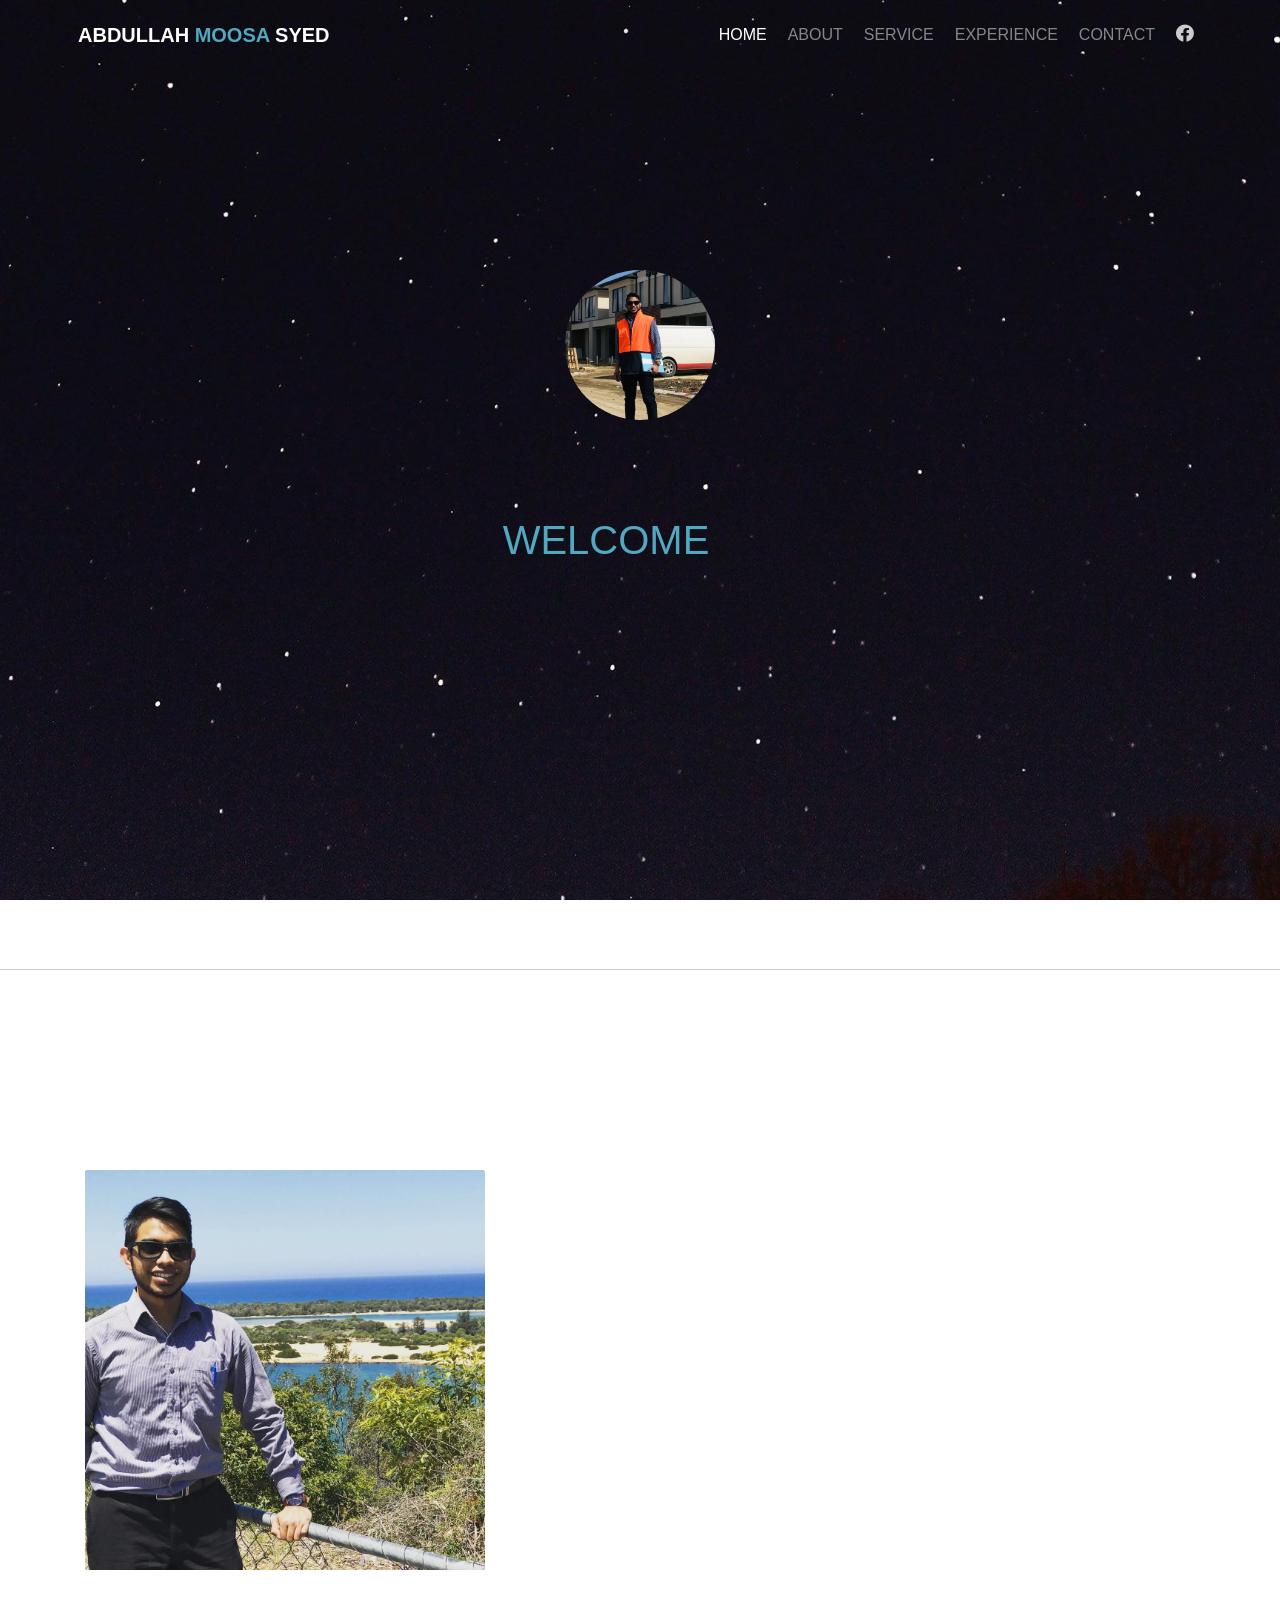
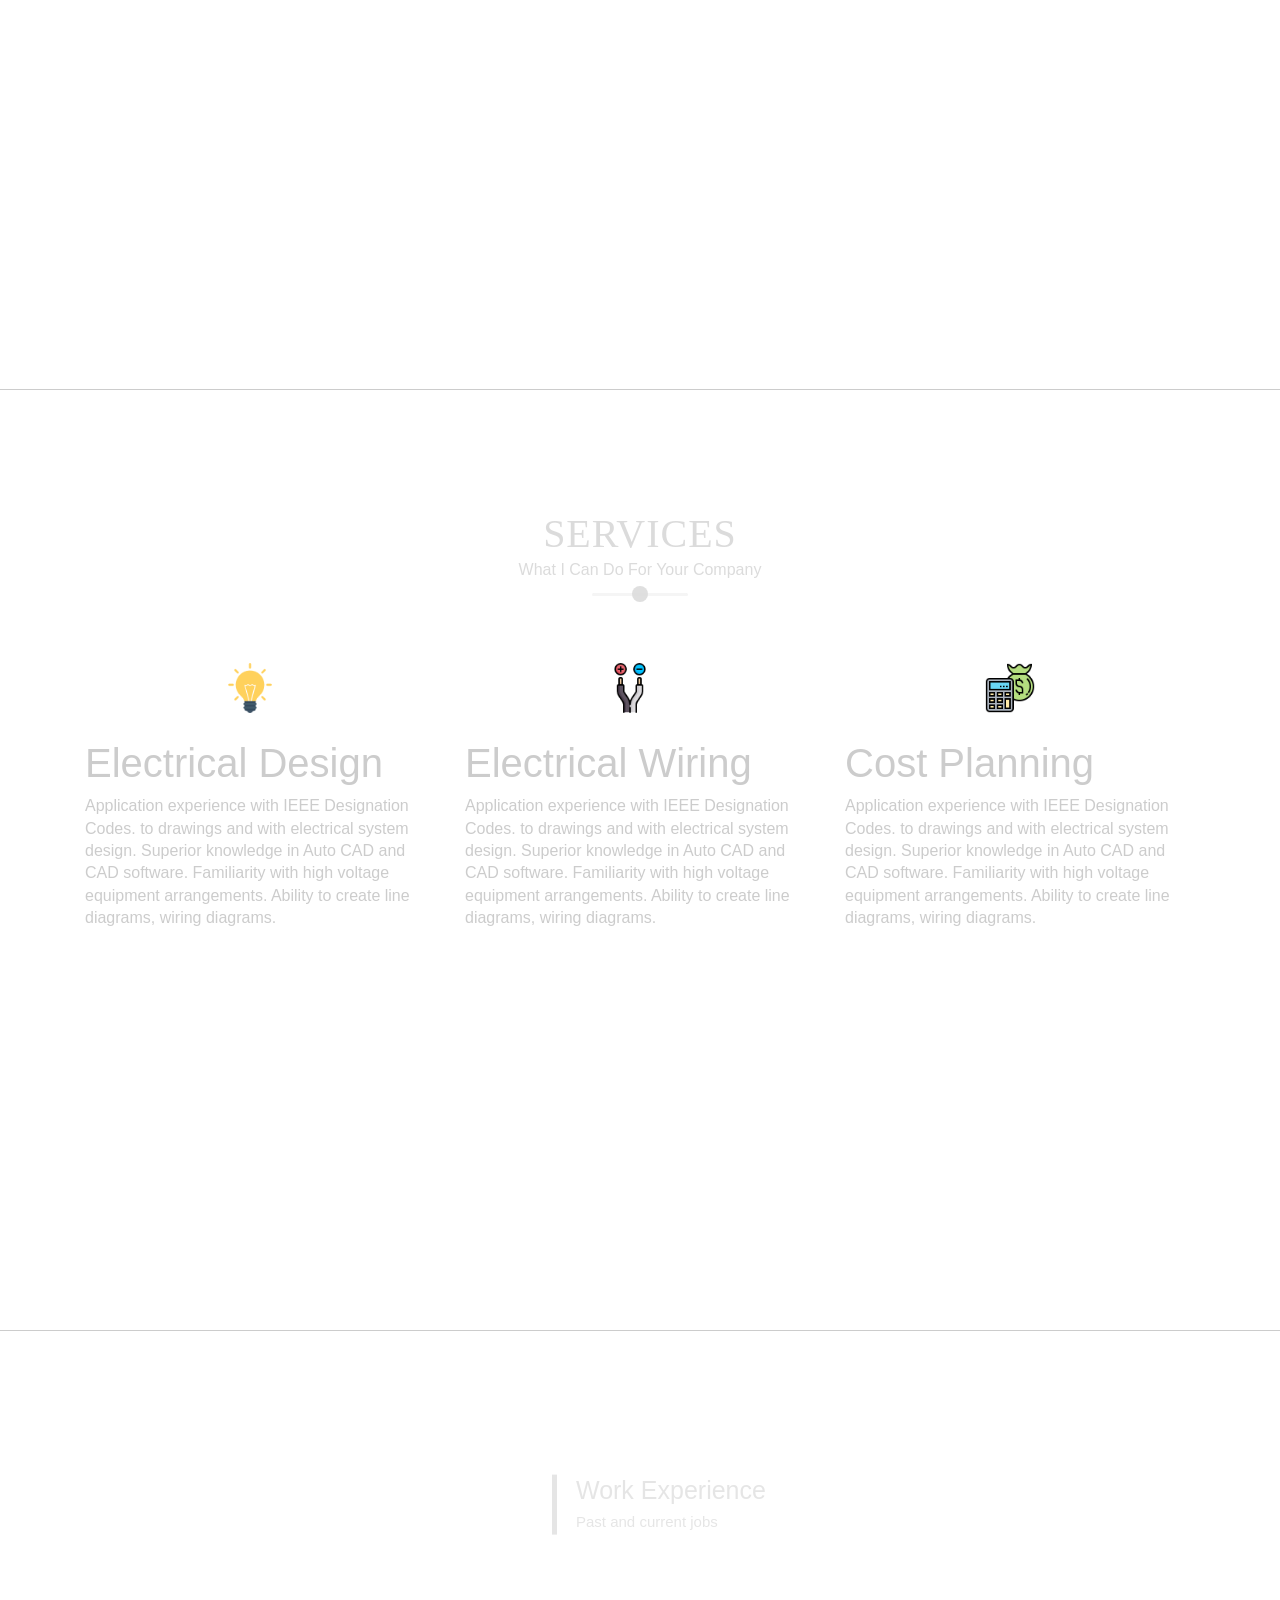
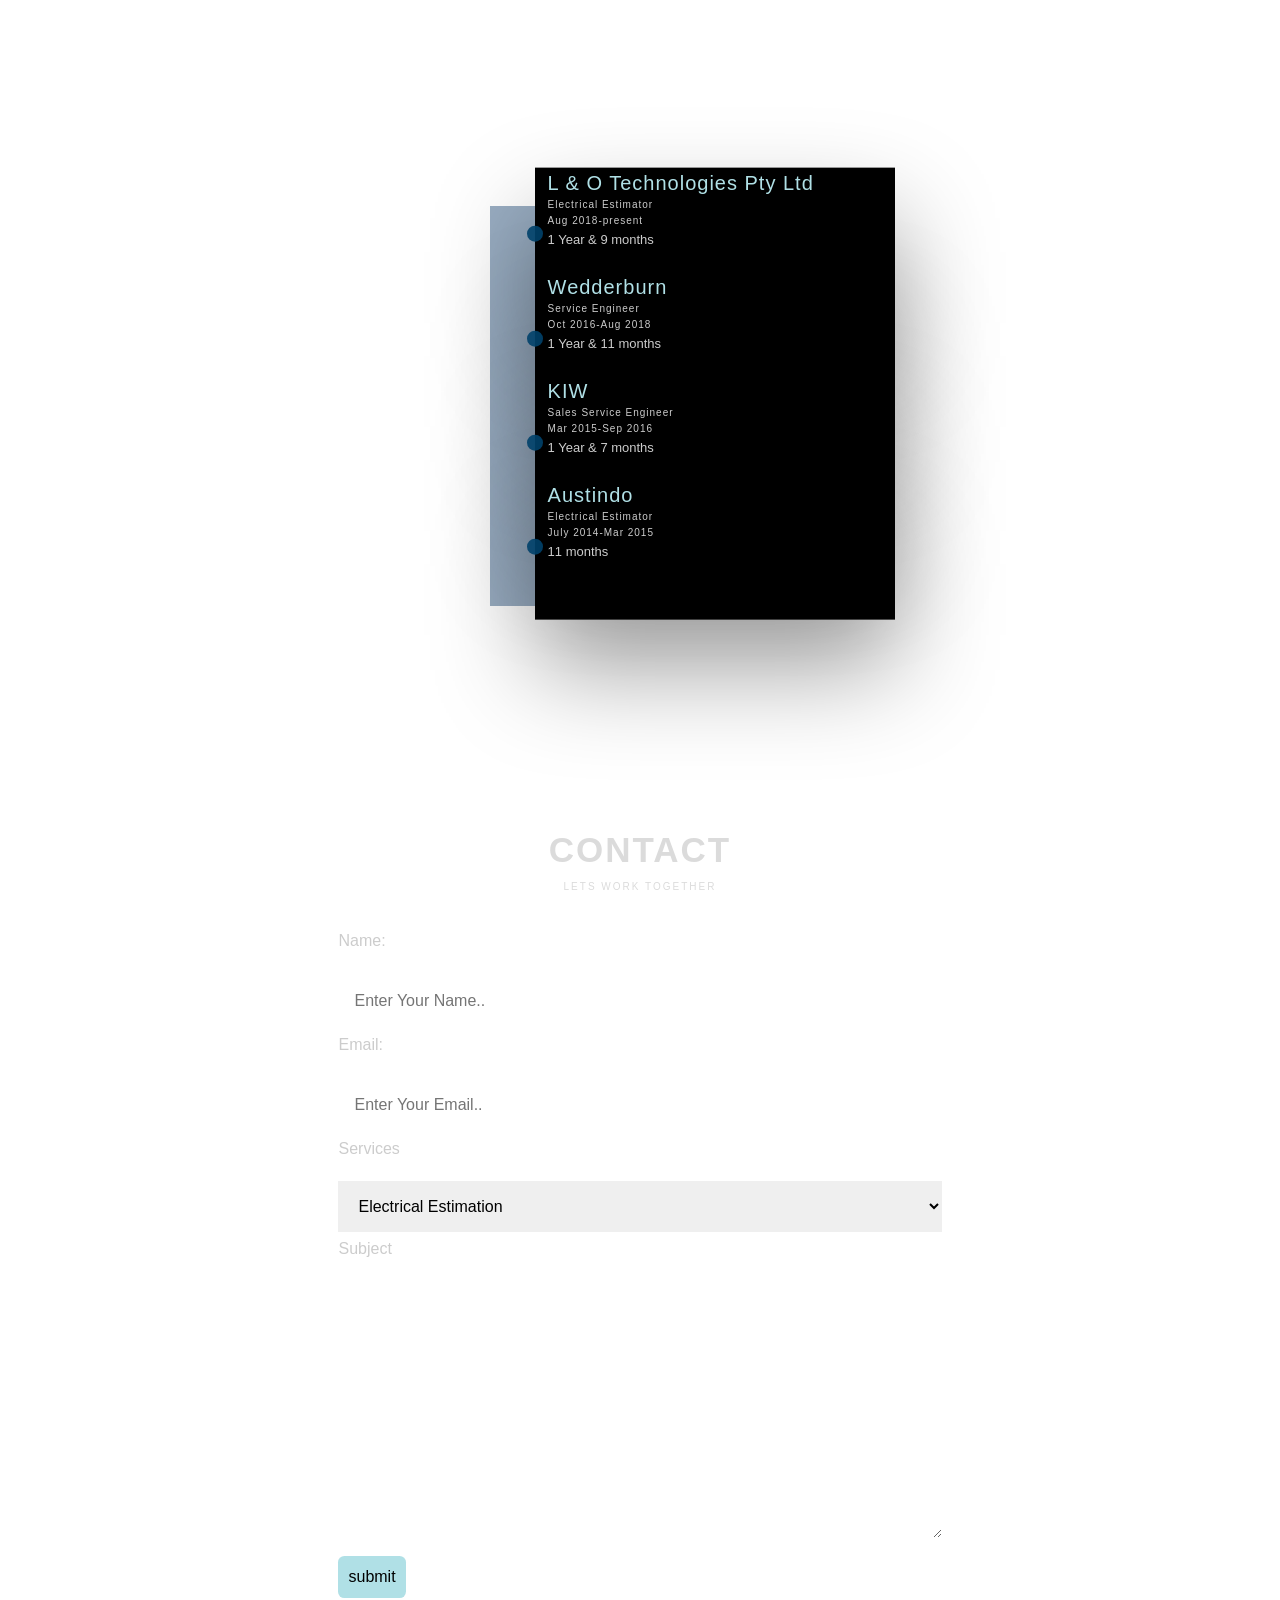
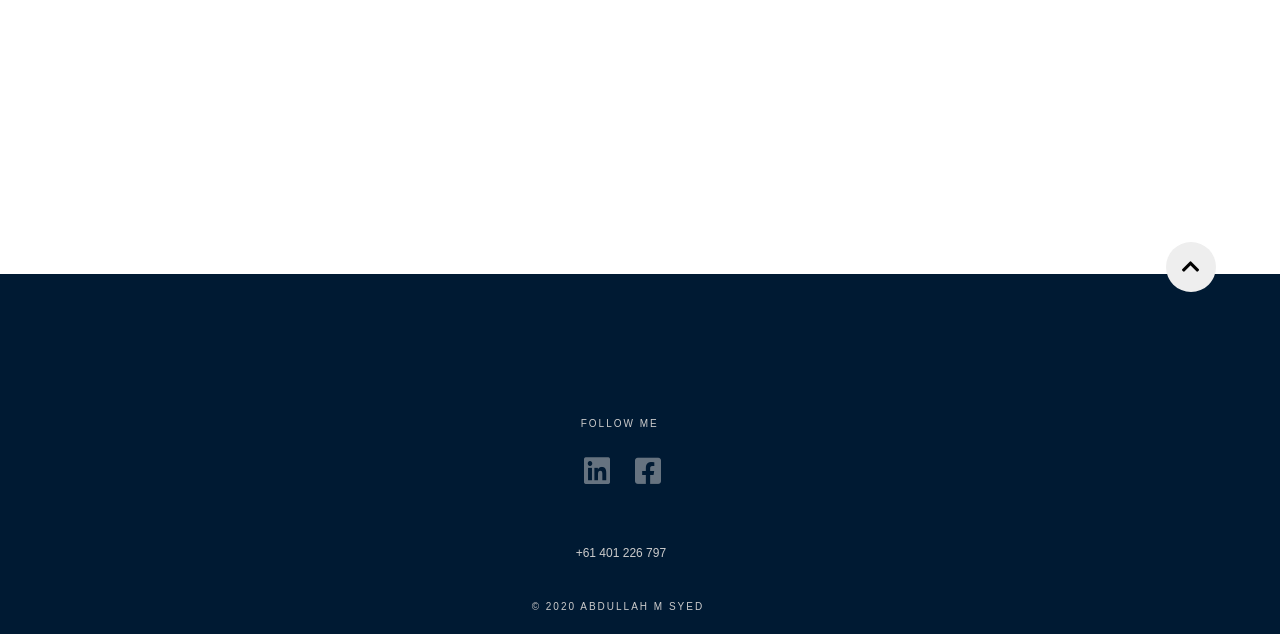
==== index.html @ f5c04878 "again" ====
<!DOCTYPE html>
<html lang="en">
<head>
    <meta charset="UTF-8">
    <meta name="viewport" content="width=device-width, initial-scale=1.0">
    <title>Abdullah</title>
    <link rel="stylesheet" href="https://unpkg.com/aos@next/dist/aos.css" />
    <link rel="stylesheet" href="https://use.fontawesome.com/releases/v5.11.2/css/all.css">
    
    <link rel="stylesheet" href="https://stackpath.bootstrapcdn.com/bootstrap/4.3.1/css/bootstrap.min.css" integrity="sha384-ggOyR0iXCbMQv3Xipma34MD+dH/1fQ784/j6cY/iJTQUOhcWr7x9JvoRxT2MZw1T" crossorigin="anonymous">
    <link rel="stylesheet" href="style.css">
    
</head>
<body>
    
        <nav class="navbar navbar-expand-lg navbar-dark">
          <div class="container text-uppercase p-2">
            <a class="navbar-brand font-weight-bold text-white " href="index.html">Abdullah <span class="text-primary"> Moosa</span> Syed</a>
            <button class="navbar-toggler" type="button" data-toggle="collapse" data-target="#navbarSupportedContent" aria-controls="navbarSupportedContent" aria-expanded="false" aria-label="Toggle navigation">
                <span class="navbar-toggler-icon"></span>
              </button>
    
            <div class="collapse navbar-collapse" id="navbarSupportedContent">
              <ul class="navbar-nav ml-auto">
                <li class="nav-item active">
                  <a class="nav-link" href="#extra">Home <span class="sr-only">(current)</span></a>
                </li>
                <li class="nav-item">
                  <a class="nav-link" href="#about">About</a>
                </li>
                
                <li class="nav-item">
                  <a class="nav-link" href="#services">Service</a>
                </li>
                <li class="nav-item">
                    <a class="nav-link" href="#experience">Experience</a>
                  </li> 
                <li class="nav-item">
                  <a class="nav-link" href="#contact">Contact</a>
                </li>  
                <li class="nav-item">
                    <a class="nav-link"href="https://www.google.com"><i class="fab fa-facebook"></i></a>
                  </li>  
                
                
              </ul>
              
            </div>
            </div>
          </nav>

        <section class="header">
                           <img src="abilo.jpg" class="image" alt="abilo">
                           <h1 class="text-middle"> 
                            <span class="txt-type"></span> <span class="cursor"> &nbsp; </span>
                           </h1>   
                        
                           
        </section>
  


        <section class="about-me" id="about">
            <div class="container">
                <div class="row">
                  <div class="col-lg-6 col-md-6 col-sm-12">
                    <div class="about-img" data-aos="fade-right" data-aos-delay="300">
                        <img src="abilo3.JPG" alt="abilo">
                    </div>
                  </div>
                  <div class="col-lg-6 col-md-6 col-sm-12">
                    <div class="content" data-aos="fade-left" data-aos-delay="700" >
                        <h1>About</h1>
          
                        <p>Greetings!! My name is Abdullah Moosa Syed and 
                         I'm currently working as an Electrical Estimator 
                         at L&O Technologies Pty Ltd. I have worked in 
                         Electrical Service Industry for last three years.
                         My Experiance has taught me that it's an interactive 
                         process requiring collaboration between multiple teams.
                        </p>

                        <div class="social-media">
                            <ul class="nav-list">
                                <li><a class="icon-link" href="https://www.linkedin.com/in/abdullah-m-syed-02b44915a/"><i class="fab fa-linkedin"></i></a></li>
                                <li><a class="icon-link" href="https://www.facebook.com/abdullah.m.syed?ref=br_rs"><i class="fab fa-facebook-square"></i></a></li>
                                
                            </ul>
                        </div>
                  </div>
                  
                </div>
              </div>
        </section>

        <section class="services" id="services">
            <div class="section-header">
                <h1>Services</h1>
                <h6>What I Can Do For Your Company</h6>
            </div>
            <br>
            <br>
            <br>
            <br>
            <div class="container">
                    <div class="row">
                      <div class="col-lg-4 col-md-4 col-sm-12">
                        
                           <div class="skill" data-aos="fade-right" data-aos-delay="900">
                               <div class="icon-container">
                                   <img src="idea.png" alt="">
                               </div>
                               <h1>Electrical Design</h1>
                               <p>Application experience with IEEE Designation Codes.
                                 to drawings  and with electrical system design.
                                Superior knowledge in Auto CAD and CAD software.
                                 Familiarity with high voltage equipment arrangements.
                                Ability to create line diagrams, wiring diagrams.
                            </p>
                           </div>
                      </div>
                      <div class="col-lg-4 col-md-4 col-sm-12">
                        <div class="skill"data-aos="fade-up" data-aos-delay="1100">
                            <div class="icon-container">
                             <img src="wire.png" alt="">
                            </div>
                         <h1>Electrical Wiring</h1>
                         <p>Application experience with IEEE Designation Codes.
                            to drawings  and with electrical system design.
                          Superior knowledge in Auto CAD and CAD software.
                          Familiarity with high voltage equipment arrangements.
                          Ability to create line diagrams, wiring diagrams.</p>
                        </div>
                      </div>
                      <div class="col-lg-4 col-md-4 col-sm-12">
                        <div class="skill" data-aos="fade-left" data-aos-delay="1500">
                            <div class="icon-container">
                               <img src="cost.png" alt="">
                             </div>
                        <h1>Cost Planning</h1>
                         <p>Application experience with IEEE Designation Codes.
                             to drawings  and with electrical system design.
                          Superior knowledge in Auto CAD and CAD software. 
                          Familiarity with high voltage equipment arrangements.
                          Ability to create line diagrams, wiring diagrams.</p>
                      </div>
                     </div>

                      </div>
                    </div>
                  </section>

  
   

  <section class="experience" id="experience">
           <div class="section-heading">
               <h1>Work Experience</h1>
               <h6>Past and current jobs</h6>
           </div>

           <div class="jobs">
            <ul>
                <li class="date">
                    <h1>L & O Technologies Pty Ltd</h1>
                     <h6>Electrical Estimator</h6>
                     <h6 class="data">Aug 2018-present</h6>
                     <p>1 Year & 9 months</p>
                </li>
                <li class="date">
                    <h1>Wedderburn</h1>
                    <h6>Service Engineer</h6>
                    <h6 class="data">Oct 2016-Aug 2018</h6>
                    <p>1 Year & 11 months</p>
               </li>
               <li class="date">
                   <h1>KIW</h1>
                    <h6>Sales Service Engineer</h6>
                    <h6 class="data">Mar 2015-Sep 2016</h6>
                    <p>1 Year & 7 months</p>
               </li>
                   <li class="date">
                   <h1>Austindo</h1>
                    <h6>Electrical Estimator</h6>
                    <h6 class="data">July 2014-Mar 2015</h6>
                    <p>11 months</p>
                   </li>
            </ul>

        </div>
  </section>



  <section class="contact" id="contact">
    <div class="contact-heading">
        <h1>Contact</h1>
        <h6>Lets Work Together</h6>
    </div>
    <div class="main-contact">
        <form action="">
           
            <label for="name">Name:</label>
                <input type="text" id="name" name="name" placeholder="Enter Your Name.." required>
            <label for="email">Email:</label>
                <input type="email" id="email" name="email" placeholder="Enter Your Email.." required>
            <label for="Services">Services</label>      
            <select name="services" id="services">
                <option value="">Electrical Estimation</option>
                <option value="">Electrical design</option>
                <option value="">Cost Planning</option>
            </select>  
            <label for="subject">Subject</label>
            <textarea name="subject" id="subject cols="10" rows="10"></textarea>
            <input type="submit" value="submit">
        </form>
    </div>
</section>

<footer class="copyright">
    <div class="up" id="up" onclick="topFunction()">
        <i class="fas fa-chevron-up"></i>
        </div>
        <div class="social-media">
          <h6>FOLLOW ME</h6>
          <ul class="nav-list">
              <li><a class="icon-link" href="https://www.linkedin.com/in/abdullah-m-syed-02b44915a/"><i class="fab fa-linkedin"></i></a></li>
              <li><a class="icon-link" href="https://www.facebook.com/abdullah.m.syed?ref=br_rs"><i class="fab fa-facebook-square"></i></a></li>
              
          </ul>
      </div>
      <h5 class="number">+61 401 226 797</h5>
    <p>&copy; 2020 ABDULLAH M SYED</p>
    
</footer>














          
    <script src="https://code.jquery.com/jquery-3.3.1.slim.min.js" integrity="sha384-q8i/X+965DzO0rT7abK41JStQIAqVgRVzpbzo5smXKp4YfRvH+8abtTE1Pi6jizo" crossorigin="anonymous"></script>
    <script src="https://cdnjs.cloudflare.com/ajax/libs/popper.js/1.14.7/umd/popper.min.js" integrity="sha384-UO2eT0CpHqdSJQ6hJty5KVphtPhzWj9WO1clHTMGa3JDZwrnQq4sF86dIHNDz0W1" crossorigin="anonymous"></script>
    <script src="https://stackpath.bootstrapcdn.com/bootstrap/4.3.1/js/bootstrap.min.js" integrity="sha384-JjSmVgyd0p3pXB1rRibZUAYoIIy6OrQ6VrjIEaFf/nJGzIxFDsf4x0xIM+B07jRM" crossorigin="anonymous"></script>
    <script src="https://unpkg.com/aos@2.3.1/dist/aos.js"></script>
    <script src="script.js"></script>
</body>
</html>
---- style.css ----
@import url('https://fonts.googleapis.com/css2?family=Lato&family=Railway:wght@400;500&display=swap');
@import url('https://fonts.googleapis.com/css2?family=Tenali+Ramakrishna&display=swap');

html{
    scroll-behavior: smooth;
}
*{
    margin: 0;
    padding: 0;
    box-sizing: border-box;
}

body{
    font-family: 'Raleway', sans-serif;
    line-height: 1.4;
    color: #ccc;
    background: url(bg.jpg) no-repeat center;
    background-size: cover;
    height: 100vh;
    overflow-x: hidden;
    width: 100%;
    background-attachment: fixed;
}
                                             /* nav */




.nav-link{
    text-align: center;
    margin-left: 5px;
}
.fab{
    color: #ccc;
    font-size: large;
    
}
.navbar-nav li a:hover{
    border-bottom:2px solid #52a7c1;
    color: #fff;
    
}

                                       /* header strat */







   .txt-type{
    font-weight: normal;
    color:   #52a7c1;
    width: 100%;
}
.text-primary{
    color:#52a7c1 !important ;
}
.header{
    width: 100%;
    display: flex;
	min-height: 100vh;
	justify-content: center;
    align-items: center;
    border-bottom: 1px solid #ccc;
}

.text-middle{
position: absolute;
top: 60%;
left: 50%;
transform: translate(-60%,-50%);
}

.image{
    position: absolute;
    top: 30%;
    margin-bottom: auto;
    border-radius: 100%;

    height: 150px;
}



                                      /* About page strat */





.about-me{
    height: 100vh;
    width: 100%;
    border-bottom: 1px solid #ccc;
    margin-top: 120px;
   
}
.about-img img{
    height: 400px;
    border-radius: 2px;
    
    top: -20%;
    transform: translateY(20%);
}

.content{
    right: 20%;
    position: absolute;
    top: 30%;
}

.content p{
    text-align: center;
    line-height: auto;
    font-family: 'Raleway';
    color: #ccc;
    overflow: hidden;
  }
  .content h1{
    text-align: center;
    text-transform: uppercase;
    color: #ccc;
    opacity:0.4 ;
    font-size: 4em;
    margin-bottom: 10px;
    overflow: hidden;
    margin: 0 auto;
  }


  .social-media{
    position: absolute;
    top: 100%;
    right: 40%;
    

}
.nav-list{
    list-style: none;
    overflow: hidden;
    display: flex;
    align-items: center;
    justify-content: center;
 }

 .icon-link{
    margin:30px 5px 5px 20px;
    font-size: 40px;
    color: #8a8a8a;
    opacity: 0.5;
    transition: 0.5s ease;
}
.fa-facebook-square:hover,
.fa-linkedin:hover
.fa-instagram-square:hover{
    color: #3b5998;
    opacity: 1;
    transform: translateY(-5px);
}

.fa-facebook-square,
.fa-linkedin,
.fa-instagram-square
{
    font-size: 30px;
    padding-top: 8px;
    transition: all .4s;
}


                            /* Services part start */






.services{
    margin-top: 120px;
    height: 80vh;
    margin-bottom: 50px;
    
}


.section-header{
    align-items: center;
    justify-content: center;
    text-align: center;
    margin-top: 50px;
    margin-bottom: 70px;
    color: #ccc;
    opacity: 0.7;
  }
  .section-header h1{
    font-size: 40px;
    margin-bottom: 2px;
    font-family: 'Raleway','sans sarif';
    letter-spacing: 1px;
    position: relative;
    text-transform: uppercase;
  }
  .section-header h6{
    position: relative;
    margin-bottom: 60px;
  }
  .section-header h6::after{
    content: '';
    height: 3px;
    width: 6rem;
    background-color: #ccc;
    border-radius: .8rem;
    bottom: -1rem;
    left: 50%;
    transform: translateX(-50%);
    position: absolute;
    opacity: 0.3;
    
  }
 
  .section-header h6::before{
    content: '';
    height: 1rem;
    width: 1rem;
    background-color: #ccc;
    border-radius: .8rem;
    bottom: -1.4rem;
    left: 50%;
    transform: translateX(-50%);
    position: absolute;
    opacity: 0.9;
    
  }


  .icon-container img{
      align-items: center;
      height: 50px;
      position: absolute;
      left: 40%;
      top:-40%;
      margin-bottom: 20px;
  }

                                 /* Experience part start */









.experience{
    margin-top: 100px;
    border-top: 1px solid #ccc;
    height: 100vh;
    width: 100%;
    position: relative;
}
.section-heading{
    position: relative;
    top: 20%;
    left: 65%;
    transform: translate(-20%,-65%);
}

.section-heading h1{
    color: #ccc;
    opacity: 0.5;
    font-size: 25px;
}

.section-heading h6{
    font-size: 15px;
    opacity: .5;
}

.section-heading::after{
    content: "";
    position: absolute;
    top: 0;
    left: -1.5rem;
    height: 60px;
    width: 5px;
    background-color: #ccc;
    opacity: .5;
    z-index: 10000;
}

.jobs{
    
    height: 100vh;
    width:50%;
    position:absolute;
    top: 80%;
    left: 50%;
    transform: translate(-50%,-50%);
   
}


  .jobs::before{
    content: '';
    position: absolute;
    left: 50%;
    top: 45%;
    transform: translate(-50%,-50%);
    height: 400px;
    width: 300px;
    background-color: #003366;
    z-index: -1;
    opacity: 0.4;
    
  }
  .jobs ul{
    position: relative;
    list-style: none;
    top: 42%;
    display: flex;
    flex-direction: column;
    left: 85%;
    transform: translate(-50%,-50%);
    
    
  }
  .jobs li::after{
    content: '';
    position: absolute;
    left: -2%;
    top: -3%;
    height: 140px;
    width: 360px;
    background-color: black;
    z-index:-1;
    opacity: 1;
    filter: drop-shadow(0px 50px 50px rgba(0, 0, 0, 0.363));
  }

  .jobs li::before{
    content: '';
    height: 1rem;
    width: 1rem;
    background-color:#00416a;
    border-radius: .8rem;
    bottom: 1.4rem;
    left: -2%;
    transform: translateX(-50%);
    position: absolute;
    opacity: 0.9;
    
  }
  .jobs .date{
    margin-left: 10px;
    margin-bottom: 10px;
    position: relative;
    left:-1%;
    top: -3%;
  }

  .jobs .date h1{
    font-size: 20px;
    margin-bottom: 4px;
    letter-spacing: 1px;
    color: #b0e0e6;
  }
  .jobs ul .date h6{
    font-size: 10px;
    margin-bottom: 4px;
    letter-spacing: 1px;
  }
 .date p{
   font-size: 13px;
 }


                               /*Contact starts here  */
 .contact{
     width: 100%;
     display: flex;
     min-height: 500px;
     align-items: center;
     justify-content: center;
     position: relative;
     margin-top: 300px;
 }
 .contact-heading{
    text-align: center;
    margin-top: 70px;
    color: #ccc;
    opacity: 0.7;
    margin-bottom: 70px;
    position: absolute;
    top:-20%;
    left: 50%;
    transform: translate(-50%,-50%);
   }
   .contact-heading h1{
    text-transform: uppercase;
    letter-spacing: 2px;
    font-size: 35px;
    margin-bottom: 10px;
    font-weight:600;
  }
  .contact-heading h6{
    text-transform: uppercase;
    letter-spacing: 2px;
    font-size: 10px;
    margin-bottom: 10px;
    font-weight:lighter;
  }
  form{
    width: 50%;
    margin: 0 auto;
  
  }
  form label{
    font-size: 16px;
    margin-bottom: 15px;
  }
  input,
  select,
  textarea{
    width: 100%;
    padding: 1rem;
    margin-bottom:6px;
    border: none;
    margin-top: 6px;
  }
  input[type="submit"]{
    width: initial;
    background-color:  #b0e0e6;
    color:black;
    padding: 10px 10px;
    border-radius: .4rem;
    font-size: 1rem;
    transition: background-color 0.6s;
    cursor: pointer;
  }
  input[type="submit"]:hover{
    background-color: black;
    color:#25a0b1 ;
    
  }
  
  .copyright{
    width: 100%;
    height: 40%;
    background-color:#001a33;
    text-align: center;
    padding: 2px 2px;
    top: 30%;
    position: relative;
    margin: 0 auto;
    
  }

  .social-media h6 {
    text-transform: uppercase;
    letter-spacing: 2px;
    font-size: 10px;
    margin-bottom: 10px;
    font-weight: lighter;
    right: -5%;
    position: relative;
}
  .copyright p{
    text-align: center;
    padding: 2px 2px;
    letter-spacing: 2px;
    margin: 0 auto;
    position: absolute;
    top: 90%;
    left: 48%;
    transform: translateX(-48%);
    font-size: 10px;
  }
 .copyright .social-media{
    position: absolute;
    top: 40%;
    right: 48%;
    

}
.copyright .nav-list{
    list-style: none;
    overflow: hidden;
    display: flex;
    align-items: center;
    justify-content: center;
 }
 .fa-instagram-square{
  margin:30px 5px 5px 20px;
  font-size: 40px;
  background-color: #8a8a8a;
  opacity: 0.5;
  transition: 0.5s ease;
  z-index: 1000;
 }
  .up{
    position: absolute;
    height: 50px;
    width: 50px;
    background-color: #eee;
    top: -2rem;
    right: 4rem;
    border-radius: 60%;
    display: flex;
    animation: pulse 2s infinite;
    cursor: pointer;
  }
  .up i{
    font-size: 20px;
    color: black;
    margin: auto;
  }
  
  @keyframes pulse{
    0%{
      box-shadow: 0 0 0 0 rgba(52, 73, 94, 0.99);
    }
    70%{
      box-shadow: 0 0 0 2rem rgb(53, 82, 112, 1);
    }
    100%{
      box-shadow: 0 0 0 0 rgba(52, 73, 94, 0.99);
    }
  }

.number{
  position: relative;
  top: 70%;
  font-size: 12px;
  margin-top: 10px;
  padding: 10px;
  right: 1.5%;
}







                                 /* Media queries */


@media only screen and (max-width: 768px){
    body{
    font-family: 'Raleway', sans-serif;
    line-height: 1.4;
    color: #ccc;
    background: url(bg.jpg) no-repeat center;
    background-size: cover;
    height: 100vh;
    overflow-x: hidden;
    width: 100%;
    background-attachment: fixed;
}
    .image{
        position: absolute;
        top: 50%;
        margin-bottom: auto;
        border-radius: 100%;
    
        height: 100px;
    }
    .text-middle{
        position: absolute;
        top: 80%;
        left: 60%;
        transform: translate(-80%,-60%);
        
        }
        .text-middle{
            font-size: 15px;
        }
        .text-type{
          width: 100%;
        }
        .navbar-brand{
            font-size: 14px;
        }
        
        .about-img img{
            height: 200px;
            border-radius: 2px;
            margin-bottom: 50px;
            position: relative;
            left: 20%;
            top: 22%;
        }
        .content{
            
            position: absolute;
            top: 40%;
        }
        .content h1{
          margin:20px auto;
        
        }
        .content p{
            position: absolute;
            left: 5%;
        }
        .social-media{
            position: absolute;
            top: 300%;
            right: 30%;
            
        
        }

        .icon-container img {
            align-items: center;
            height: 50px;
            position: absolute;
            left: 40%;
            top: -40%;
            margin-bottom: 70px;

            
}


.services{
    margin-top: 120px;
    height: 100vh;
   
}

.skill h1{
    font-size: 20px;
    position: absolute;
    left: 30%;
    top: -15%;
}

.skill p{
    font-size: 15px;
    margin-top: 0;
    margin-bottom: 100px;
}

.section-heading{
    position: relative;
    top: 20%;
    left: 55%;
    transform: translate(-20%,-55%);
}

.section-heading h1{
    color: #ccc;
    opacity: 0.5;
    font-size: 20px;
}

.section-heading h6{
    font-size: 10px;
    opacity: .5;
}

.section-heading::after{
    content: "";
    position: absolute;
    top: 0;
    left: -1rem;
    height: 55px;
    width: 3px;
    background-color: #ccc;
    opacity: .5;
    z-index: 10000;
}
.experience{
  margin-top: 200px;
}
.jobs::before{
   display: none;
}
.jobs li::after {
    content: '';
    position: absolute;
    right: 10%;
    top: -20%;
    height: 180px;
    width: 320px;
    background-color: black;
    z-index: -1;
    opacity: 1;
    filter: drop-shadow(0px 50px 50px rgba(0, 0, 0, 0.363));
}

.jobs ul {
    position: relative;
    list-style: none;
    top: 50%;
    display: flex;
    flex-direction: column;
    left: 10%;
    right: 10%;
    transform: translate(-50%,-50%);
}

.jobs li::before {
    content: '';
    height: 1rem;
    width: 1rem;
    background-color: #00416a;
    border-radius: .8rem;
    bottom: 1.4rem;
    left: -5%;
    transform: translateX(-50%);
    position: absolute;
    opacity: 0.9;
}

.contact-heading{
    position: absolute;
    top: -20%;
}

.copyright .social-media {
  position: absolute;
  top: 40%;
  right: 38%;
}
.social-media h6 {
  text-transform: uppercase;
  letter-spacing: 2px;
  font-size: 10px;
  margin-bottom: 10px;
  font-weight: lighter;
  right: -5%;
  position: relative;
}
.number {
  position: relative;
  top: 70%;
  font-size: 15px;
  
  padding: 10px;
  right: 1%;
}
}
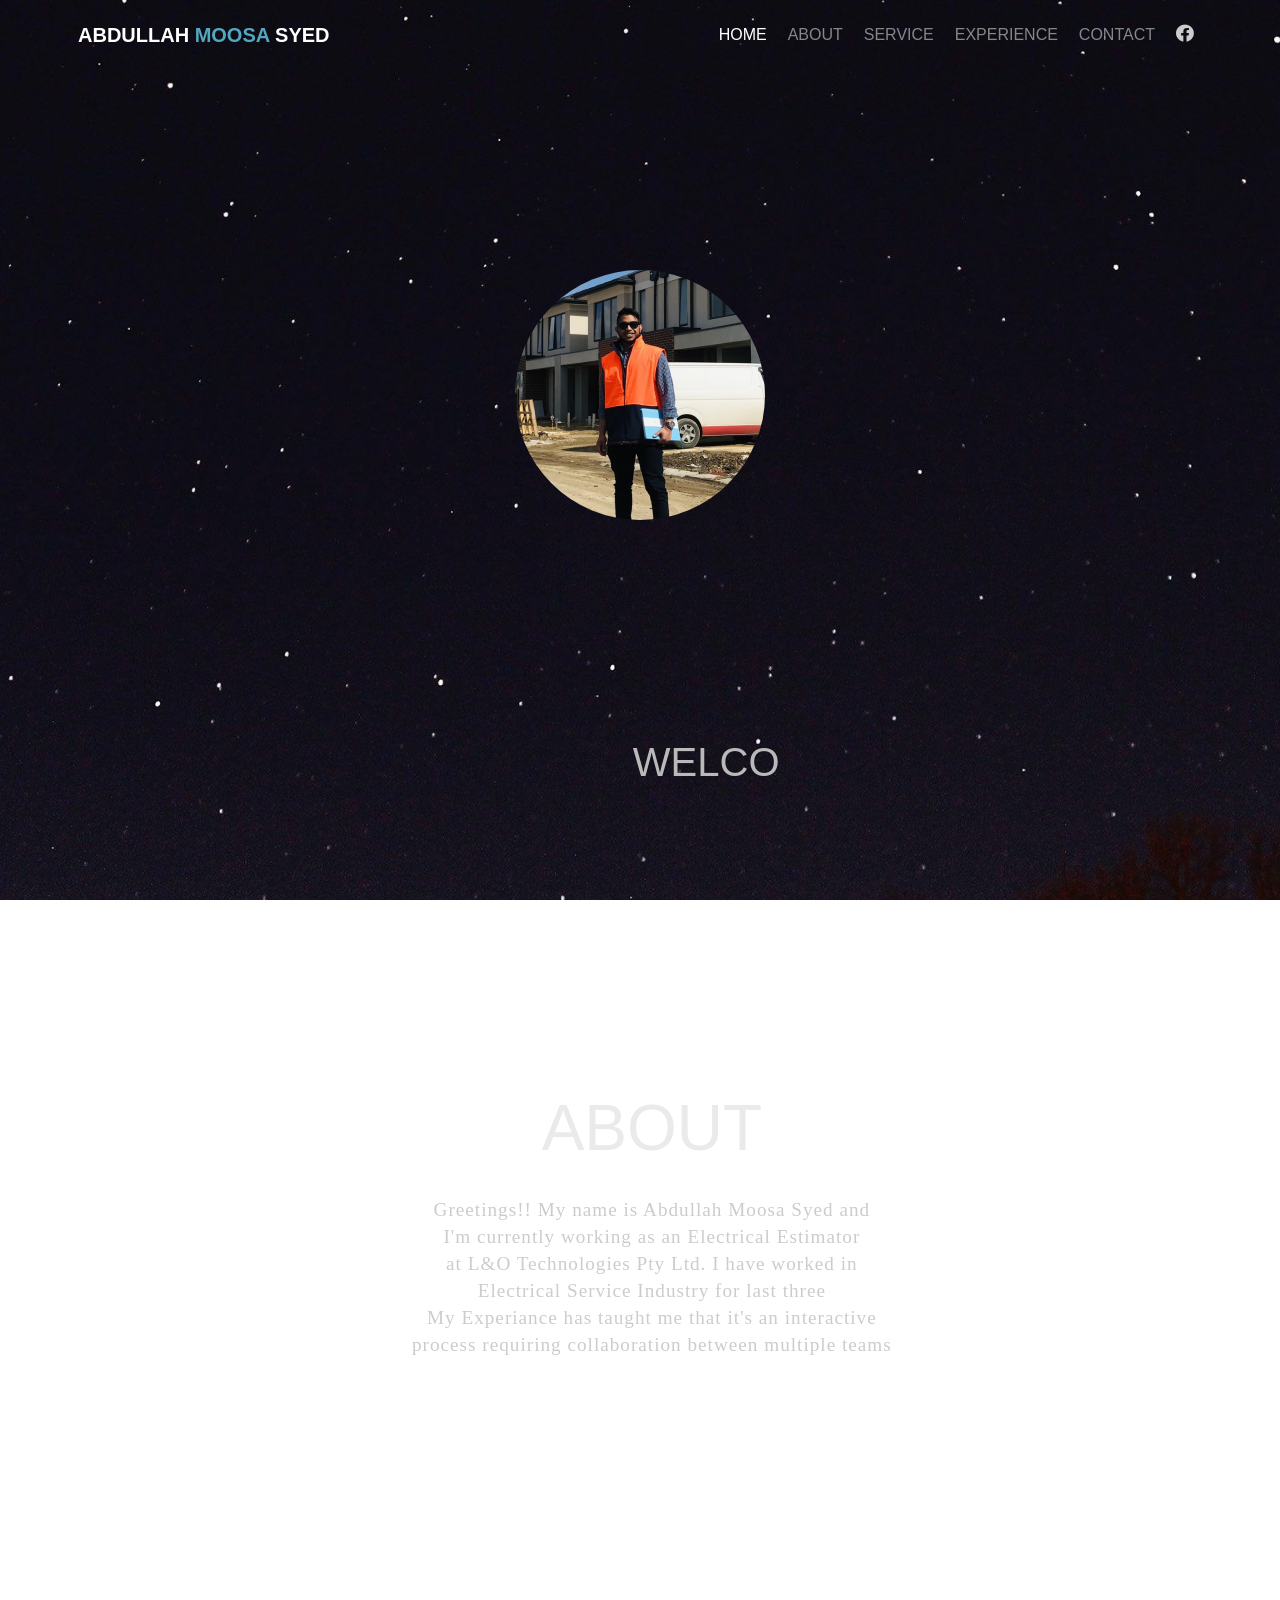
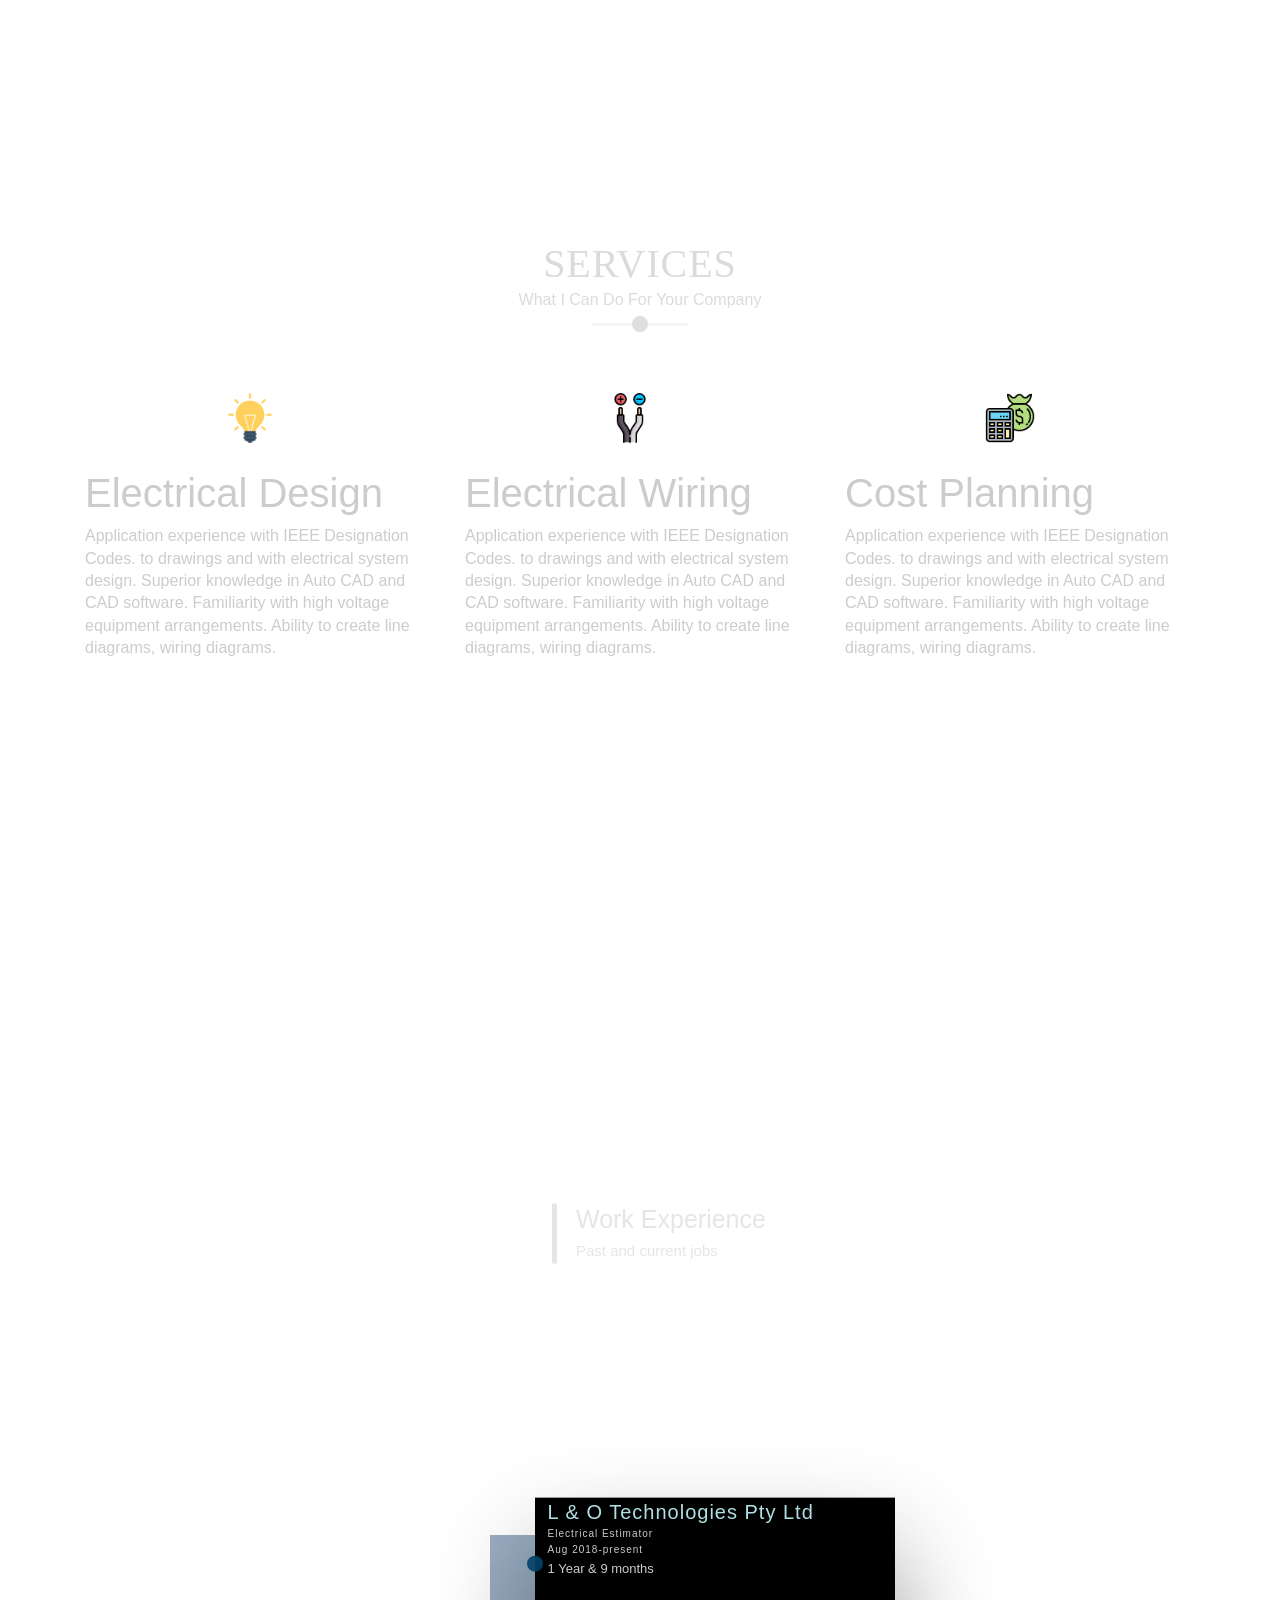
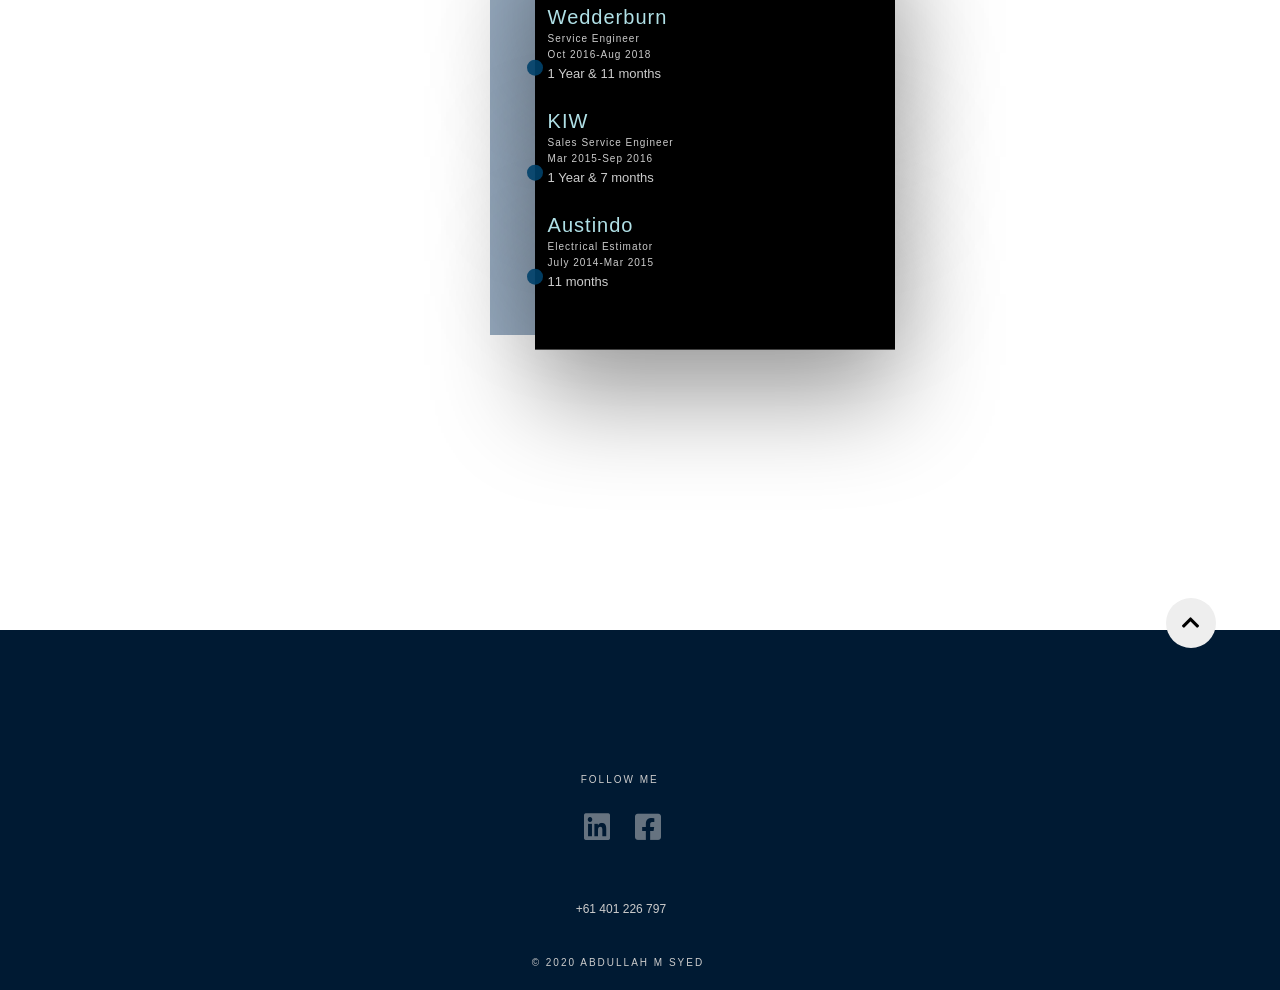
==== commit 6bbfa705: "changed" ====
--- a/index.html
+++ b/index.html
@@ -60,27 +60,22 @@
   
 
 
-        <section class="about-me" id="about">
+         <section class="about-me" id="about">
             <div class="container">
                 <div class="row">
-                  <div class="col-lg-6 col-md-6 col-sm-12">
-                    <div class="about-img" data-aos="fade-right" data-aos-delay="300">
-                        <img src="abilo3.JPG" alt="abilo">
-                    </div>
-                  </div>
-                  <div class="col-lg-6 col-md-6 col-sm-12">
-                    <div class="content" data-aos="fade-left" data-aos-delay="700" >
+                  <div class="col-lg-12 col-md-12 col-sm-12">
+                    <div class="content">
                         <h1>About</h1>
           
-                        <p>Greetings!! My name is Abdullah Moosa Syed and 
-                         I'm currently working as an Electrical Estimator 
-                         at L&O Technologies Pty Ltd. I have worked in 
-                         Electrical Service Industry for last three years.
-                         My Experiance has taught me that it's an interactive 
-                         process requiring collaboration between multiple teams.
+                        <p data-aos="fade-up" data-aos-delay="500">Greetings!! My name is Abdullah Moosa Syed and <br>
+                         I'm currently working as an Electrical Estimator <br>
+                         at L&O Technologies Pty Ltd. I have worked in <br>
+                         Electrical Service Industry for last three <br>
+                         My Experiance has taught me that it's an interactive <br>
+                         process requiring collaboration between multiple teams <br>
                         </p>
 
-                        <div class="social-media">
+                        <div class="social-media" data-aos="fade-up" data-aos-delay="400">
                             <ul class="nav-list">
                                 <li><a class="icon-link" href="https://www.linkedin.com/in/abdullah-m-syed-02b44915a/"><i class="fab fa-linkedin"></i></a></li>
                                 <li><a class="icon-link" href="https://www.facebook.com/abdullah.m.syed?ref=br_rs"><i class="fab fa-facebook-square"></i></a></li>
@@ -192,7 +187,8 @@
 
 
 
-  <section class="contact" id="contact">
+  
+  <!-- <section class="contact" id="contact">
     <div class="contact-heading">
         <h1>Contact</h1>
         <h6>Lets Work Together</h6>
@@ -215,8 +211,7 @@
             <input type="submit" value="submit">
         </form>
     </div>
-</section>
-
+</section> -->
 <footer class="copyright">
     <div class="up" id="up" onclick="topFunction()">
         <i class="fas fa-chevron-up"></i>
--- a/style.css
+++ b/style.css
@@ -51,8 +51,9 @@
 
    .txt-type{
     font-weight: normal;
-    color:   #52a7c1;
-    width: 100%;
+    color:   #ccc;
+    width: 100%;
+opacity : 0.9;
 }
 .text-primary{
     color:#52a7c1 !important ;
@@ -63,14 +64,14 @@
 	min-height: 100vh;
 	justify-content: center;
     align-items: center;
-    border-bottom: 1px solid #ccc;
+    
 }
 
 .text-middle{
 position: absolute;
-top: 60%;
-left: 50%;
-transform: translate(-60%,-50%);
+top: 85%;
+left: 60%;
+transform: translate(-80%,-56%);
 }
 
 .image{
@@ -79,7 +80,7 @@
     margin-bottom: auto;
     border-radius: 100%;
 
-    height: 150px;
+    height: 250px;
 }
 
 
@@ -90,12 +91,14 @@
 
 
 
+
+
 .about-me{
-    height: 100vh;
-    width: 100%;
-    border-bottom: 1px solid #ccc;
+    height: 70vh;
+    width: 100%;
+    
     margin-top: 120px;
-   
+   position: relative;
 }
 .about-img img{
     height: 400px;
@@ -106,9 +109,12 @@
 }
 
 .content{
-    right: 20%;
-    position: absolute;
-    top: 30%;
+      left: 30%; 
+     position: absolute;
+    top: -150%; 
+    /* transform: translate(-50%,-50%);  */
+    margin: 0 auto;
+
 }
 
 .content p{
@@ -117,6 +123,8 @@
     font-family: 'Raleway';
     color: #ccc;
     overflow: hidden;
+    font-size: larger;
+    letter-spacing: 1px;
   }
   .content h1{
     text-align: center;
@@ -124,9 +132,10 @@
     color: #ccc;
     opacity:0.4 ;
     font-size: 4em;
-    margin-bottom: 10px;
+    margin-bottom: 30px;
     overflow: hidden;
     margin: 0 auto;
+    padding-bottom: 30px;
   }
 
 
@@ -256,7 +265,7 @@
 
 .experience{
     margin-top: 100px;
-    border-top: 1px solid #ccc;
+
     height: 100vh;
     width: 100%;
     position: relative;
@@ -345,12 +354,12 @@
     height: 1rem;
     width: 1rem;
     background-color:#00416a;
+    opacity:0.9;
     border-radius: .8rem;
     bottom: 1.4rem;
     left: -2%;
     transform: translateX(-50%);
     position: absolute;
-    opacity: 0.9;
     
   }
   .jobs .date{
@@ -378,7 +387,7 @@
 
 
                                /*Contact starts here  */
- .contact{
+/* .contact{
      width: 100%;
      display: flex;
      min-height: 500px;
@@ -445,6 +454,7 @@
     color:#25a0b1 ;
     
   }
+   */
   
   .copyright{
     width: 100%;
@@ -553,12 +563,20 @@
     font-family: 'Raleway', sans-serif;
     line-height: 1.4;
     color: #ccc;
-    background: url(bg.jpg) no-repeat center;
-    background-size: cover;
+   background-color: #000000;
+background-image: linear-gradient(147deg, #000000 0%, #04619f 74%);
     height: 100vh;
     overflow-x: hidden;
     width: 100%;
     background-attachment: fixed;
+}
+.header{
+    width: 100%;
+    display: flex;
+	min-height: 100vh;
+	justify-content: center;
+    align-items: center;
+    
 }
     .image{
         position: absolute;
@@ -584,7 +602,12 @@
         .navbar-brand{
             font-size: 14px;
         }
-        
+        .about-me{
+    height: 100vh;
+    width: 100%;
+    margin-top: 120px;
+   
+}
         .about-img img{
             height: 200px;
             border-radius: 2px;
@@ -608,9 +631,9 @@
         }
         .social-media{
             position: absolute;
-            top: 300%;
+            top: 370px;
             right: 30%;
-            
+            margin-bottom:80px;
         
         }
 
@@ -675,7 +698,10 @@
     z-index: 10000;
 }
 .experience{
-  margin-top: 200px;
+    margin-top: 200px;
+    height: 100vh;
+    width: 100%;
+    position: relative;
 }
 .jobs::before{
    display: none;
@@ -708,7 +734,7 @@
     content: '';
     height: 1rem;
     width: 1rem;
-    background-color: #00416a;
+    background-color:#ccc;
     border-radius: .8rem;
     bottom: 1.4rem;
     left: -5%;
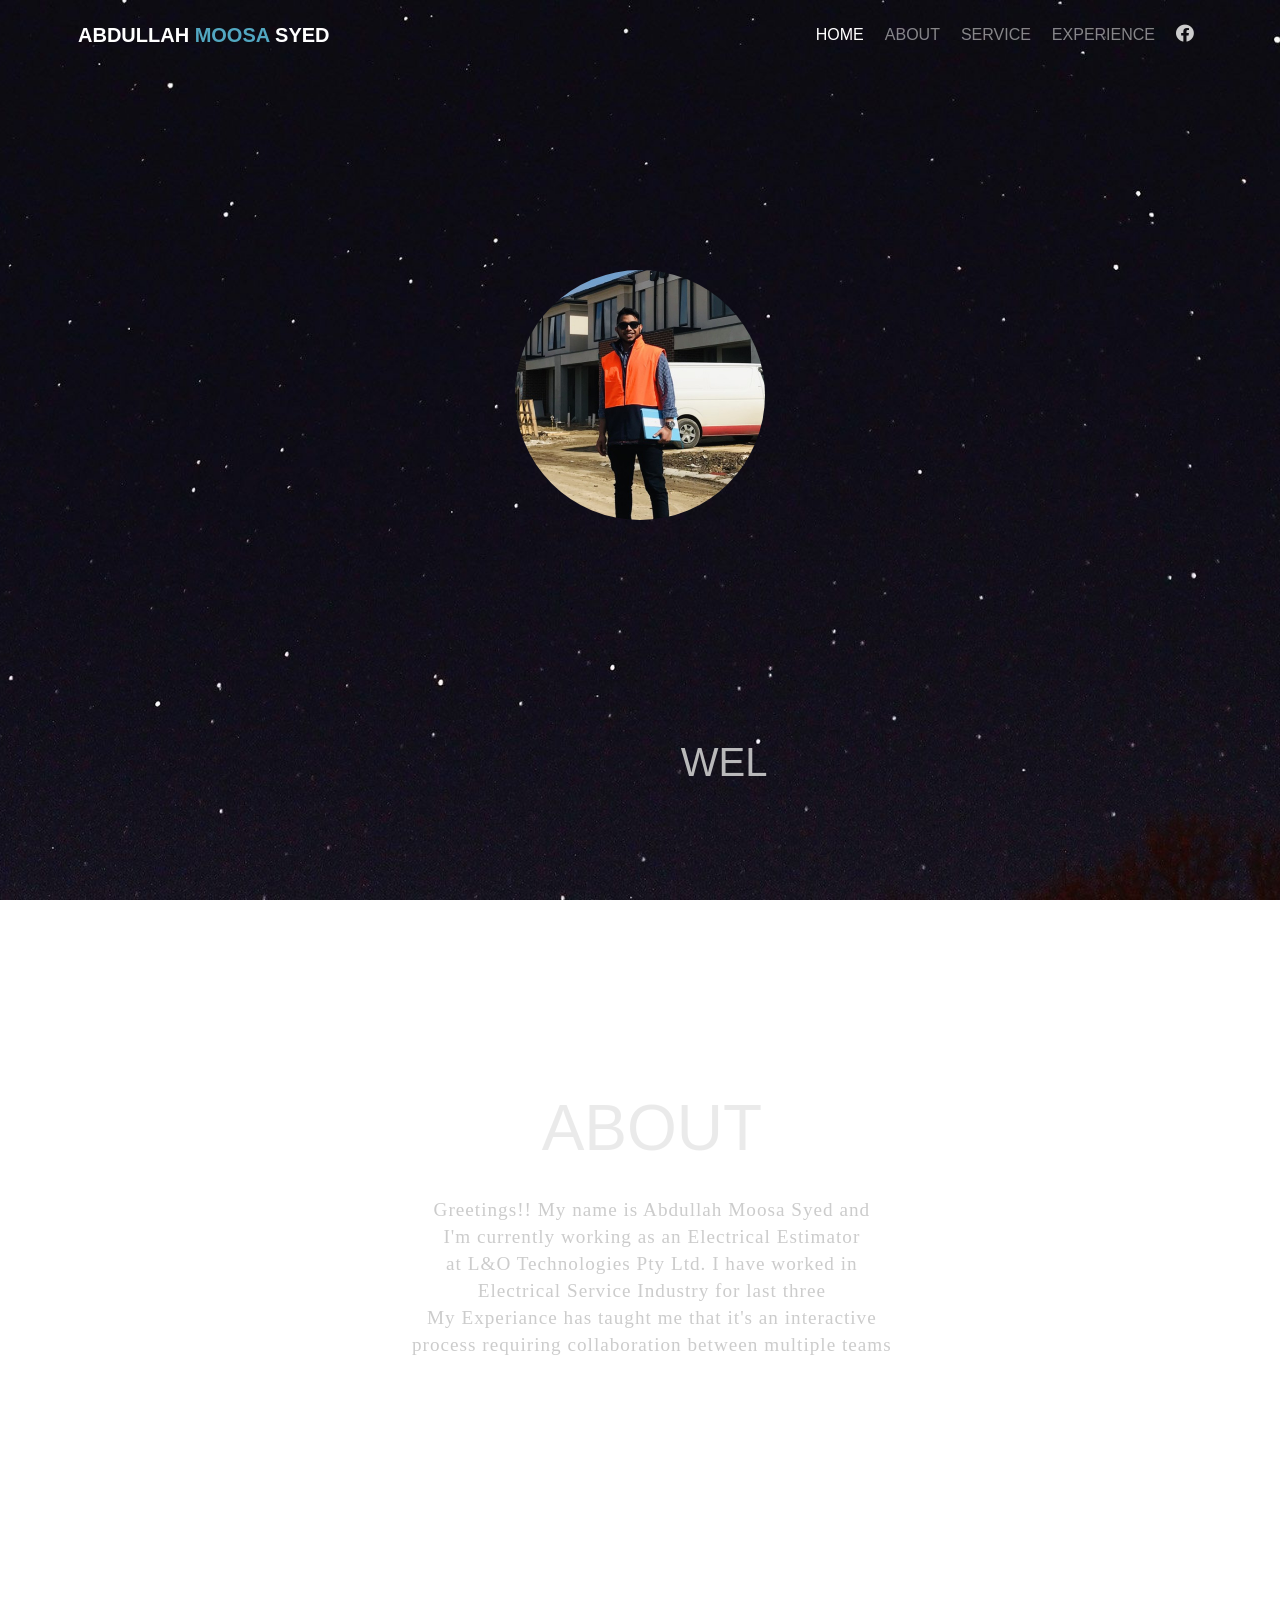
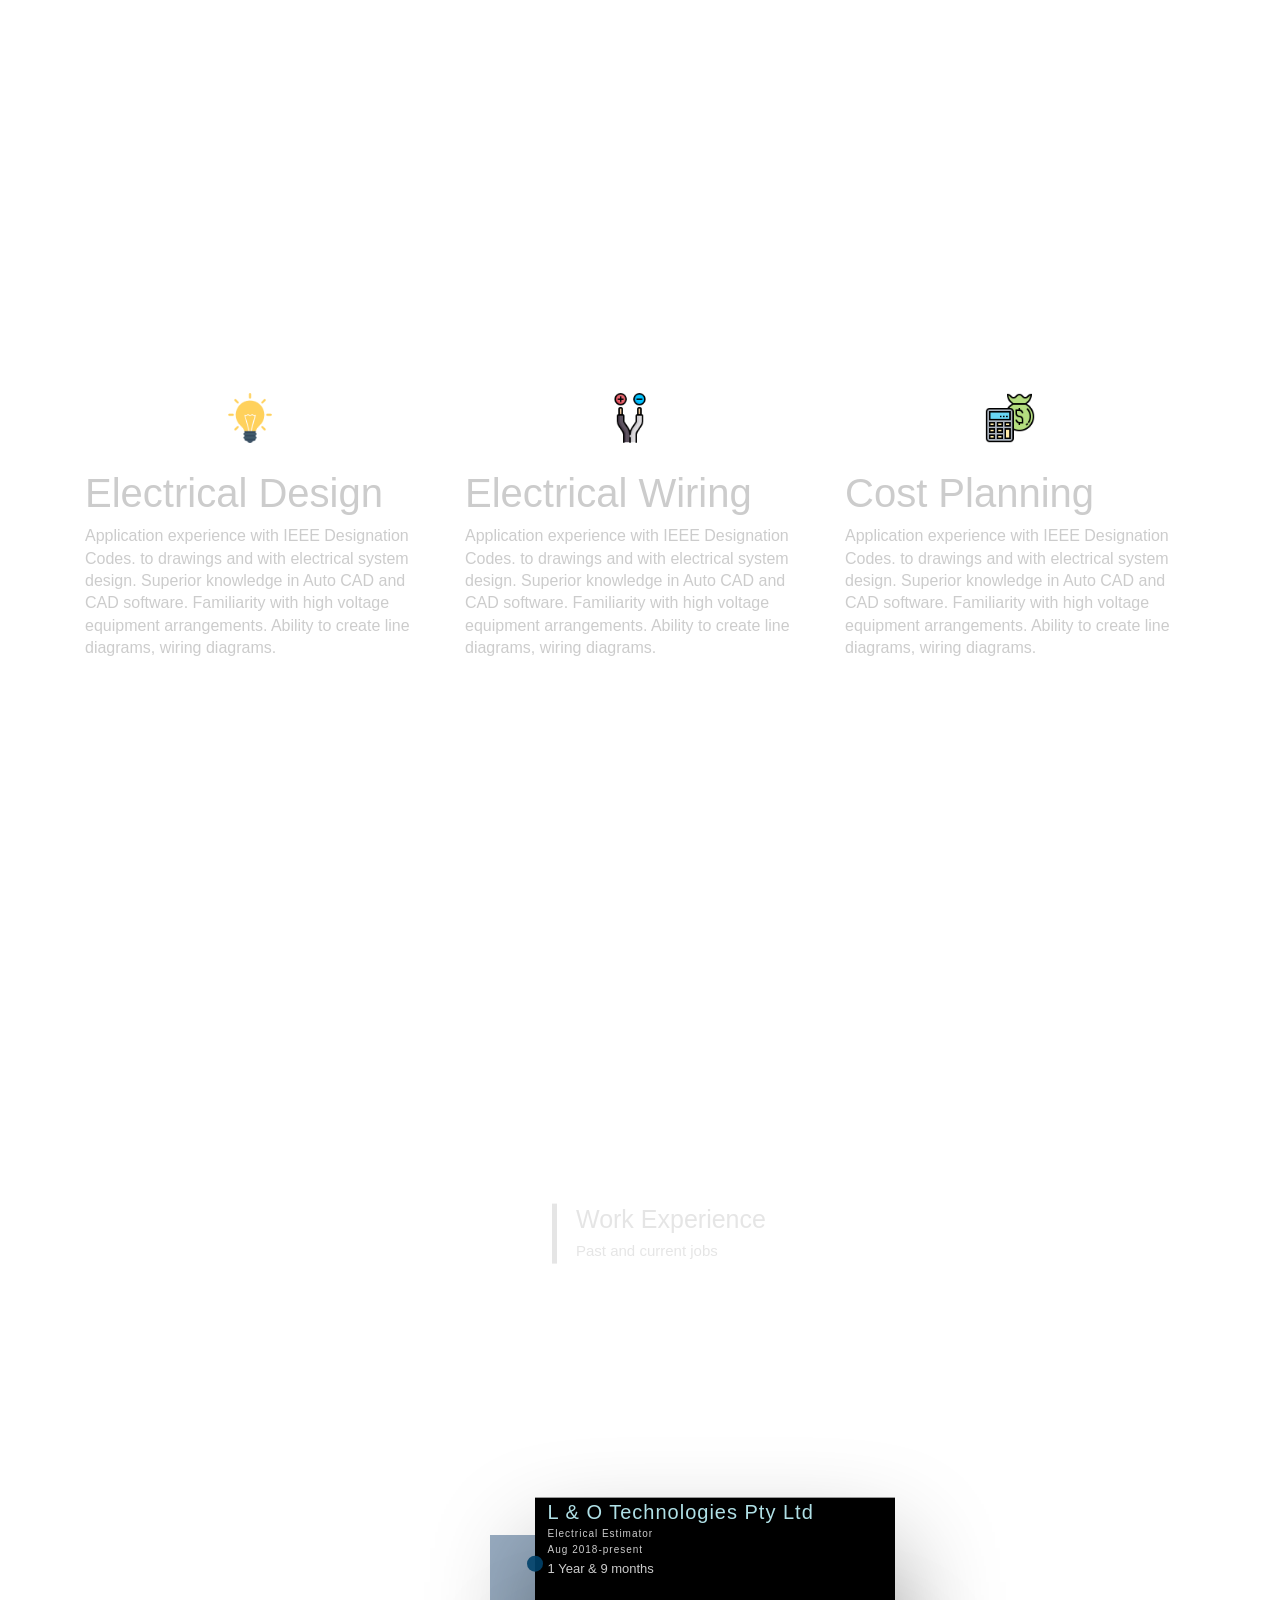
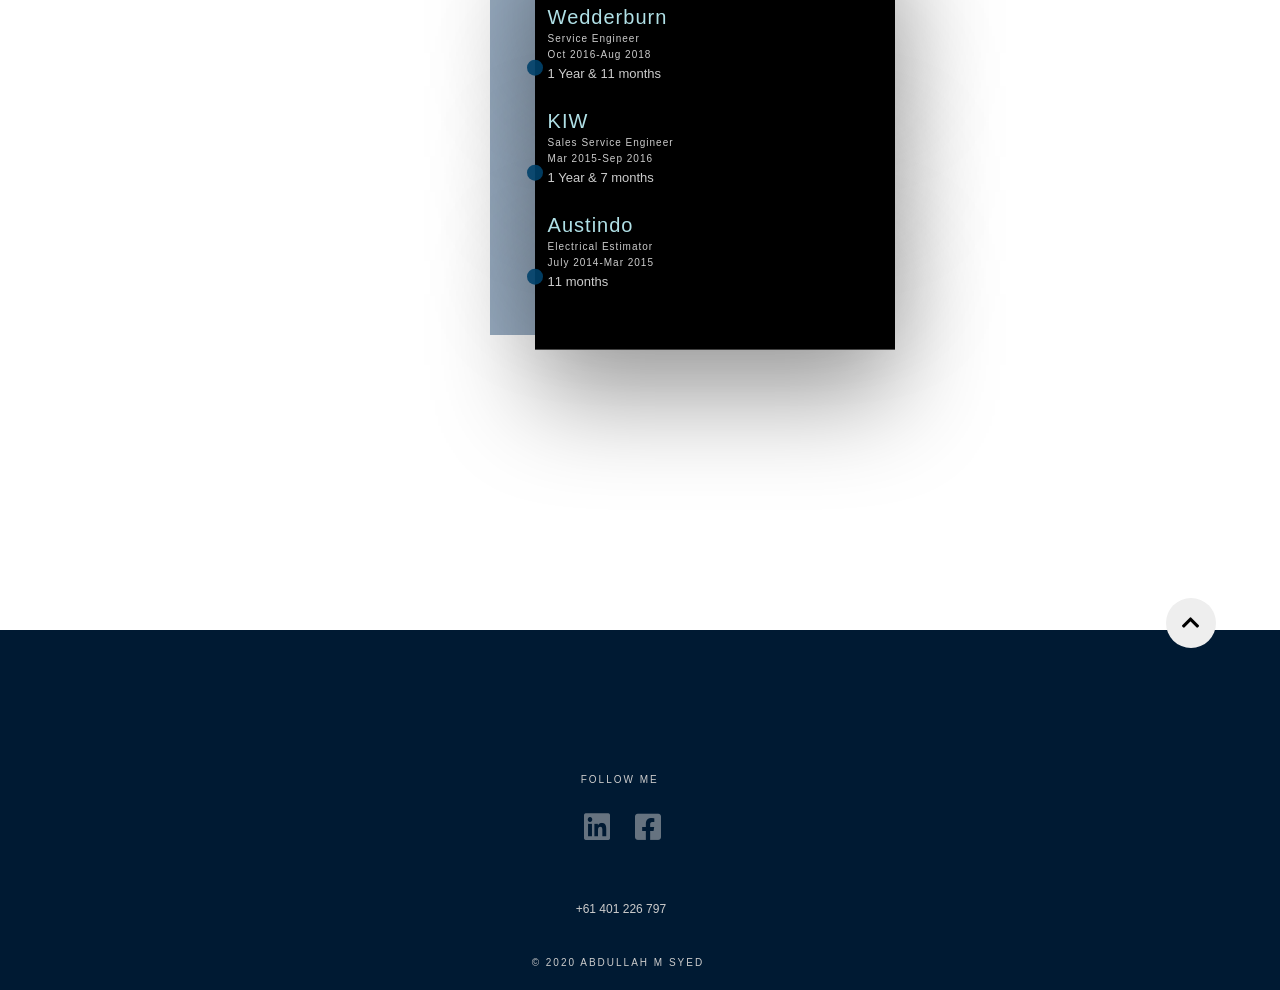
==== commit 7dd91604: "added" ====
--- a/index.html
+++ b/index.html
@@ -35,9 +35,10 @@
                 <li class="nav-item">
                     <a class="nav-link" href="#experience">Experience</a>
                   </li> 
-                <li class="nav-item">
+               <!-- <li class="nav-item">
                   <a class="nav-link" href="#contact">Contact</a>
-                </li>  
+                </li> 
+               --!> 
                 <li class="nav-item">
                     <a class="nav-link"href="https://www.google.com"><i class="fab fa-facebook"></i></a>
                   </li>  
--- a/style.css
+++ b/style.css
@@ -618,22 +618,24 @@
         }
         .content{
             
+            left: 25%;
             position: absolute;
             top: 40%;
         }
         .content h1{
-          margin:20px auto;
+          margin:30px auto;
         
         }
         .content p{
             position: absolute;
-            left: 5%;
+            left: -20%;
+            font-size: large;
         }
         .social-media{
             position: absolute;
-            top: 370px;
-            right: 30%;
-            margin-bottom:80px;
+            top: 310%;
+            right: 40%;
+            margin-bottom:20px;
         
         }
 
@@ -642,7 +644,7 @@
             height: 50px;
             position: absolute;
             left: 40%;
-            top: -40%;
+            top: -45%;
             margin-bottom: 70px;
 
             
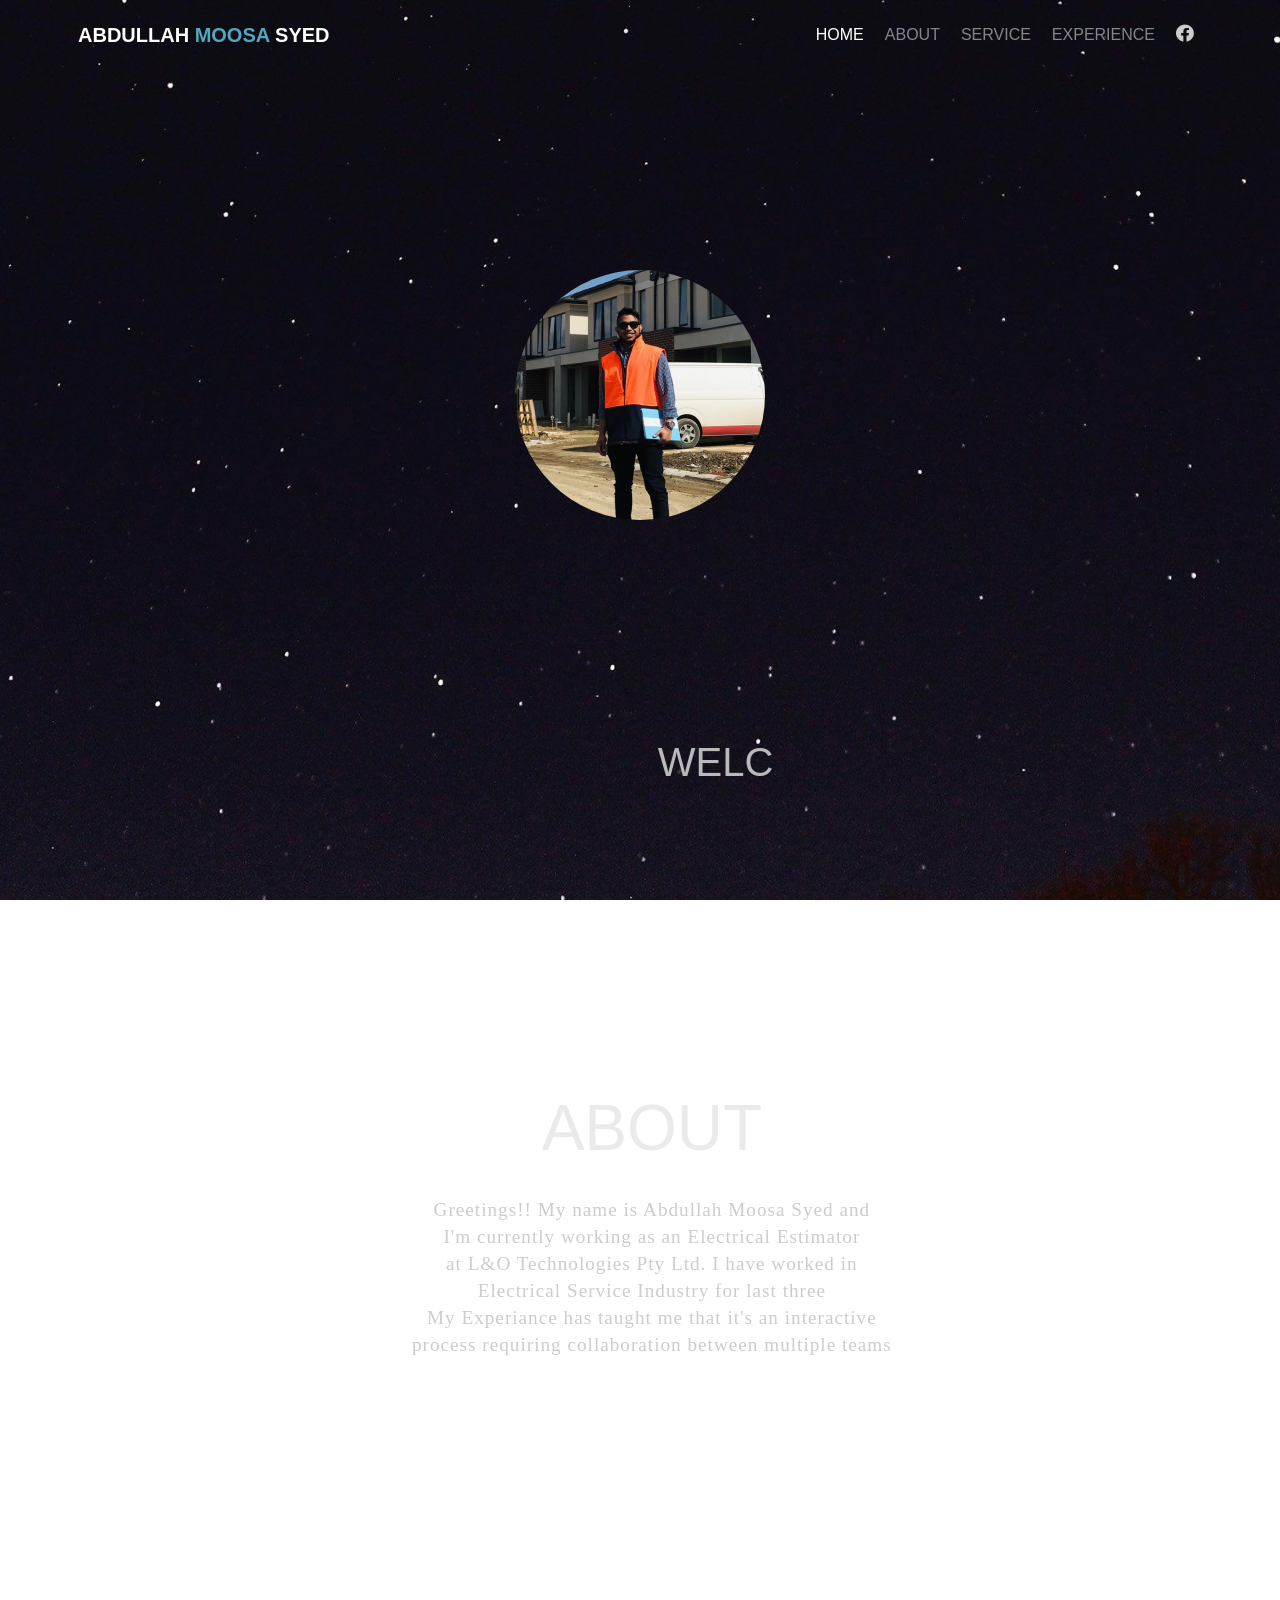
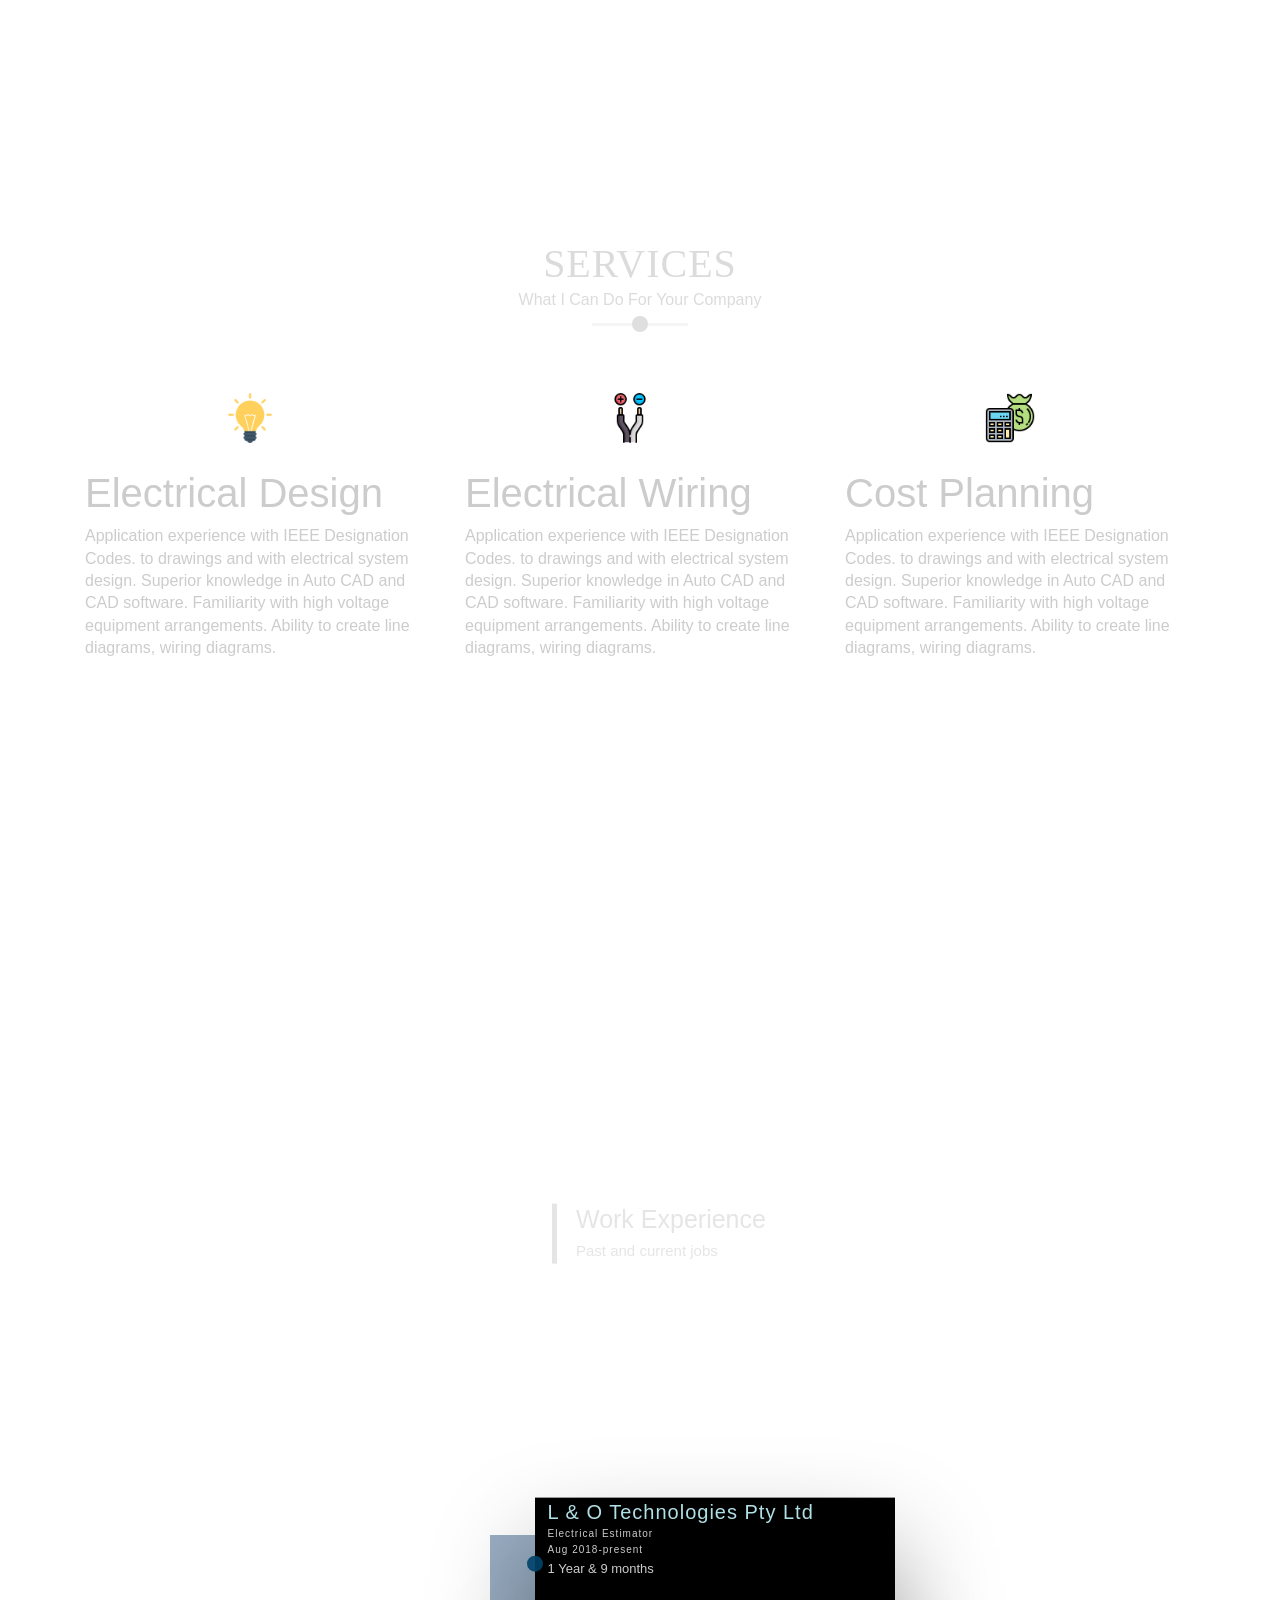
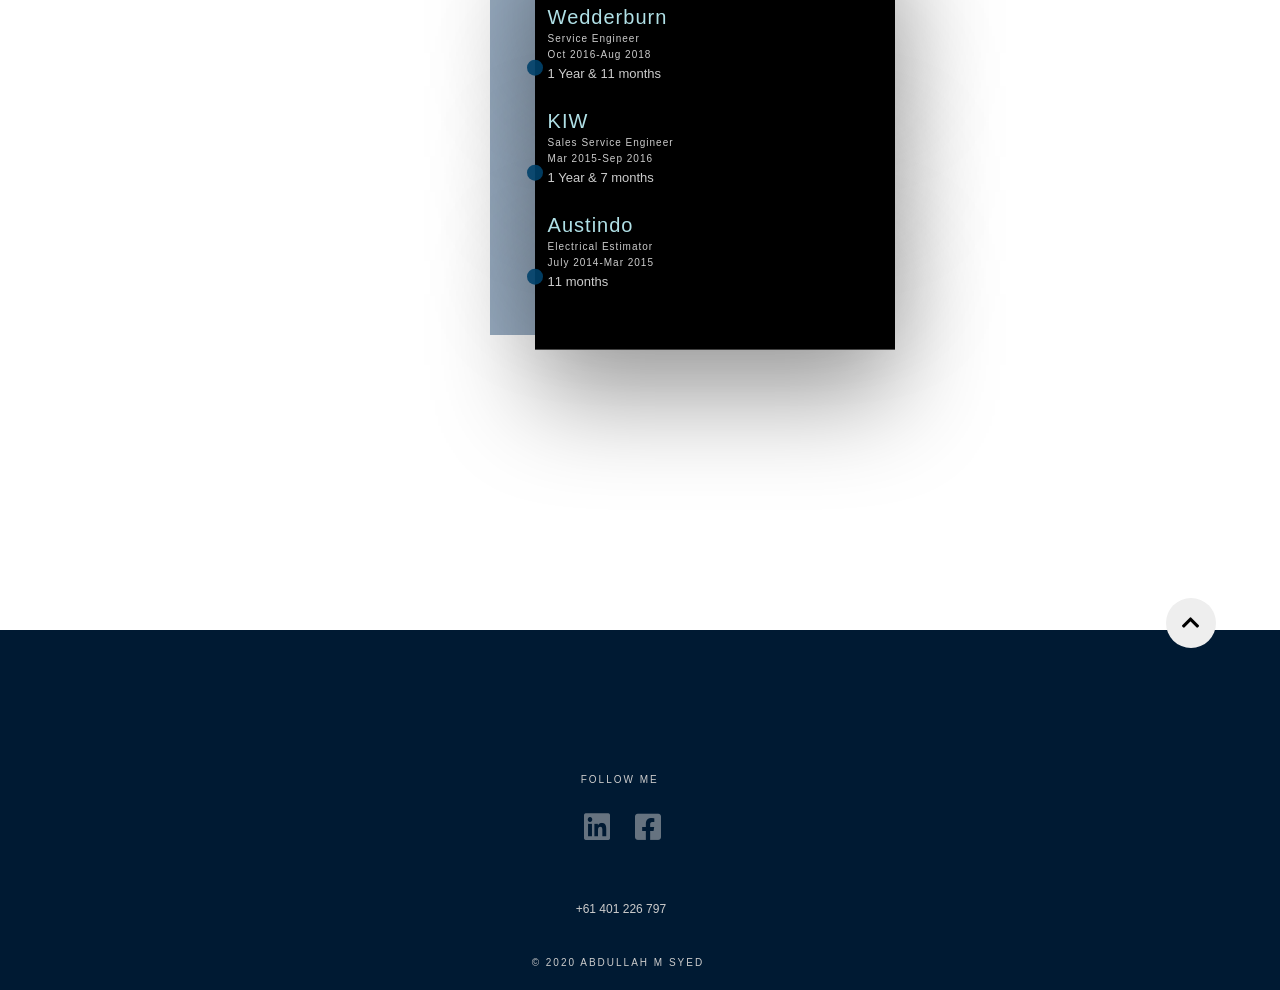
==== commit e978592d: "trying my best" ====
--- a/index.html
+++ b/index.html
@@ -68,12 +68,13 @@
                     <div class="content">
                         <h1>About</h1>
           
-                        <p data-aos="fade-up" data-aos-delay="500">Greetings!! My name is Abdullah Moosa Syed and <br>
-                         I'm currently working as an Electrical Estimator <br>
-                         at L&O Technologies Pty Ltd. I have worked in <br>
-                         Electrical Service Industry for last three <br>
-                         My Experiance has taught me that it's an interactive <br>
-                         process requiring collaboration between multiple teams <br>
+                        <p data-aos="fade-up" data-aos-delay="500">
+                                  Greetings!! My name is Abdullah Moosa Syed and <br>
+                                  I'm currently working as an Electrical Estimator <br>
+                                  at L&O Technologies Pty Ltd. I have worked in <br>
+                                 Electrical Service Industry for last three <br>
+                                 My Experiance has taught me that it's an interactive <br>
+                                 process requiring collaboration between multiple teams <br>
                         </p>
 
                         <div class="social-media" data-aos="fade-up" data-aos-delay="400">
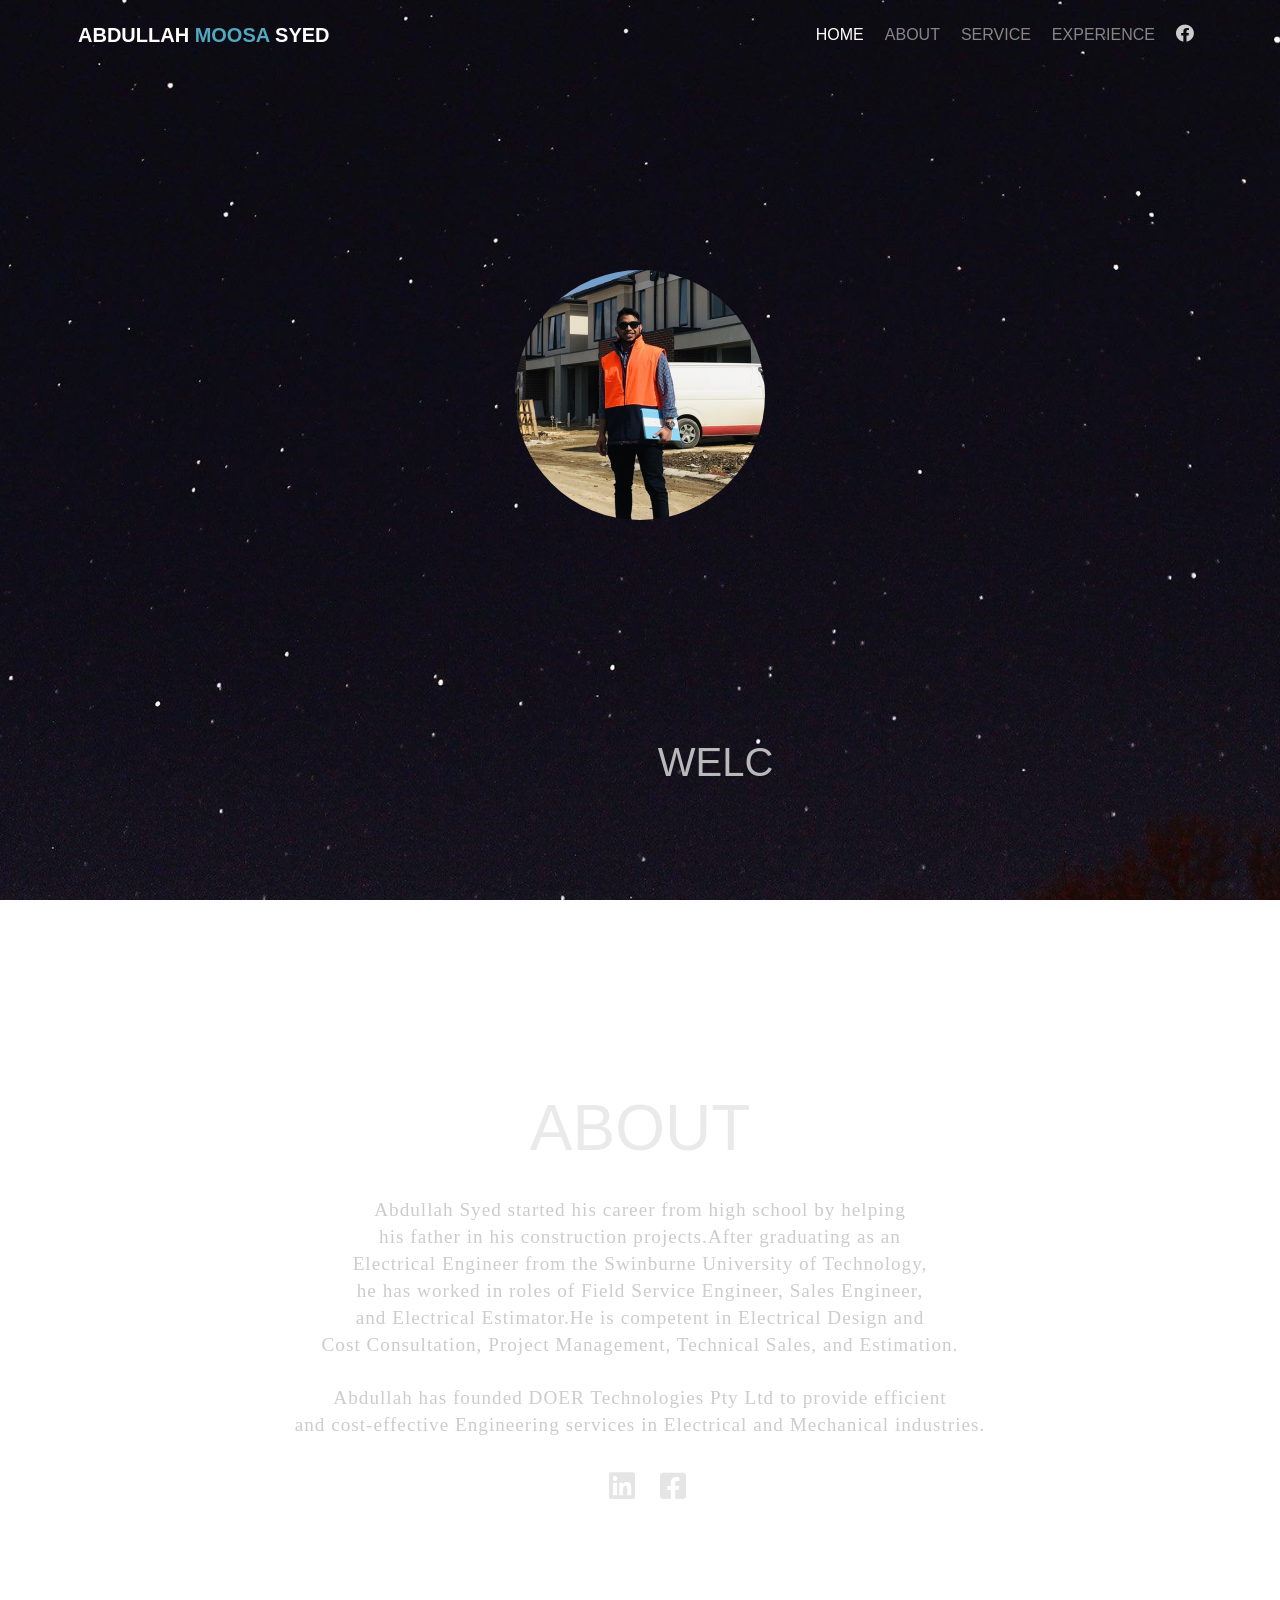
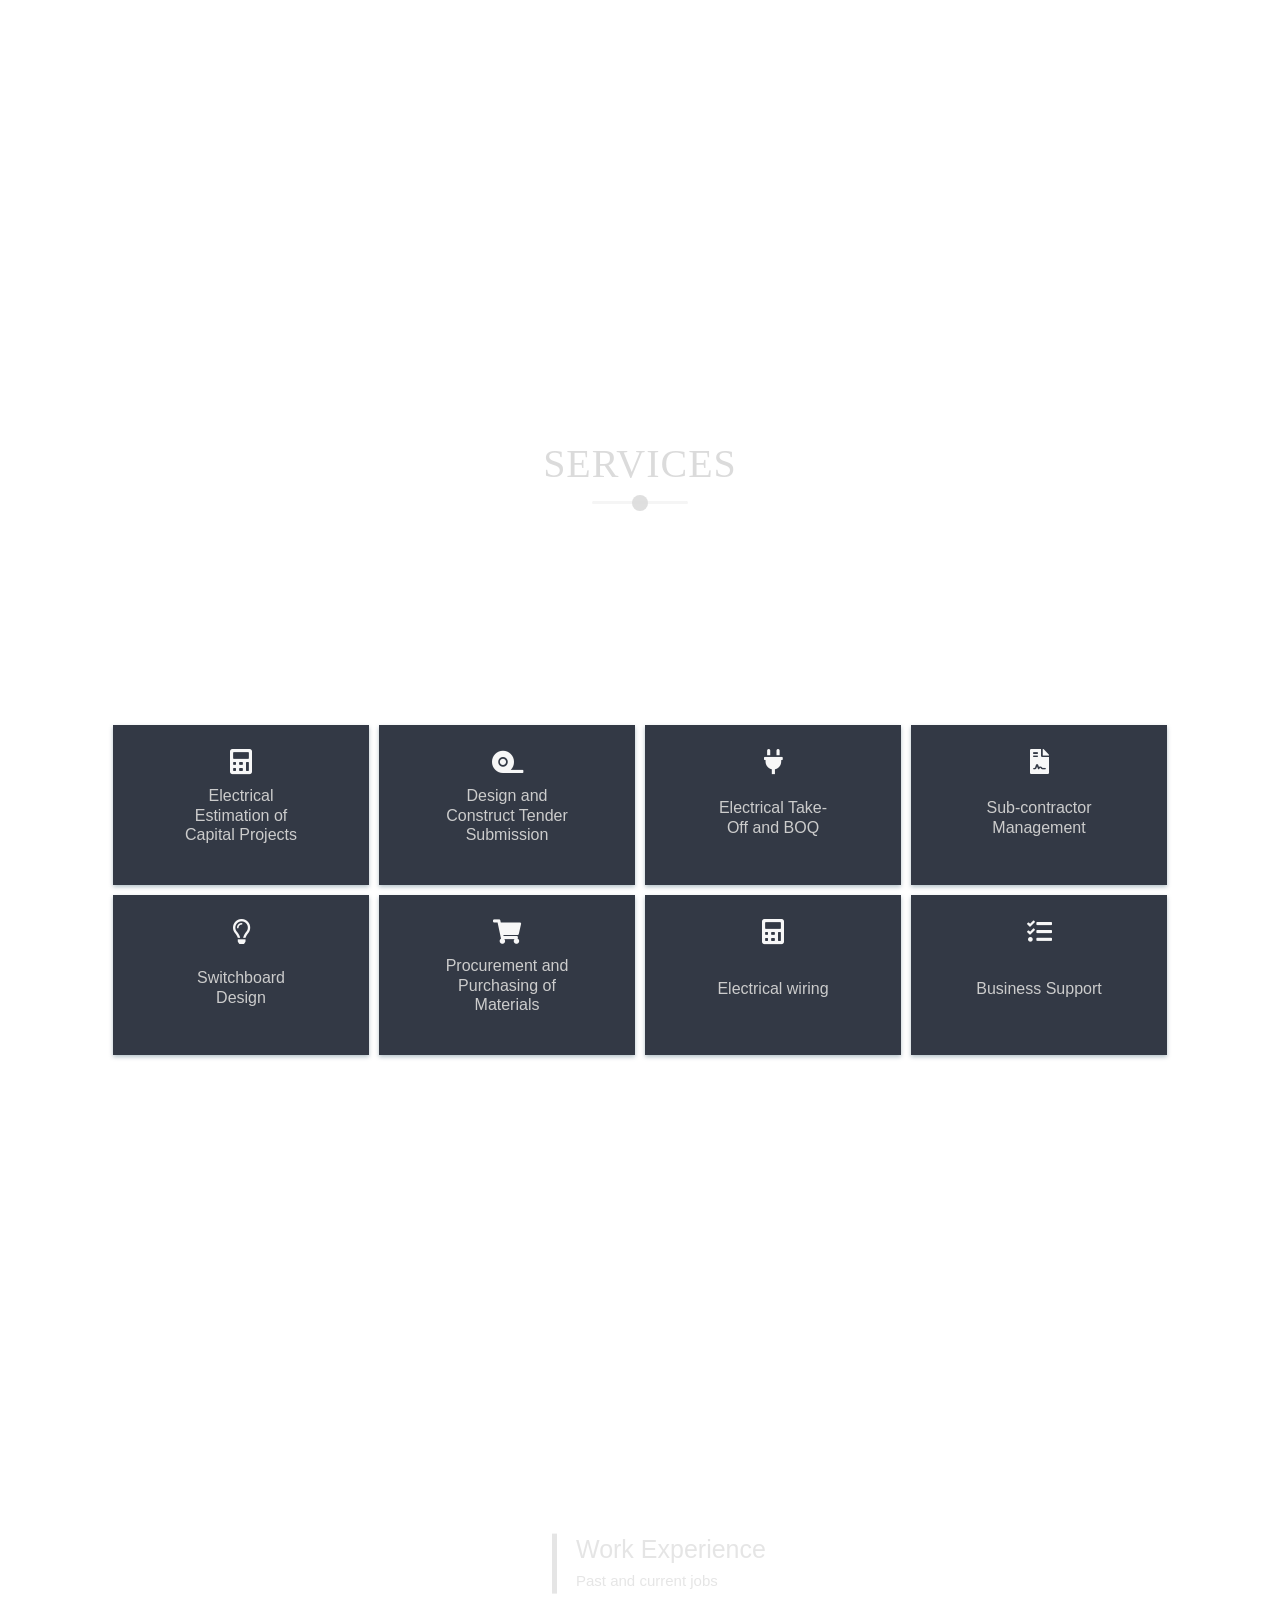
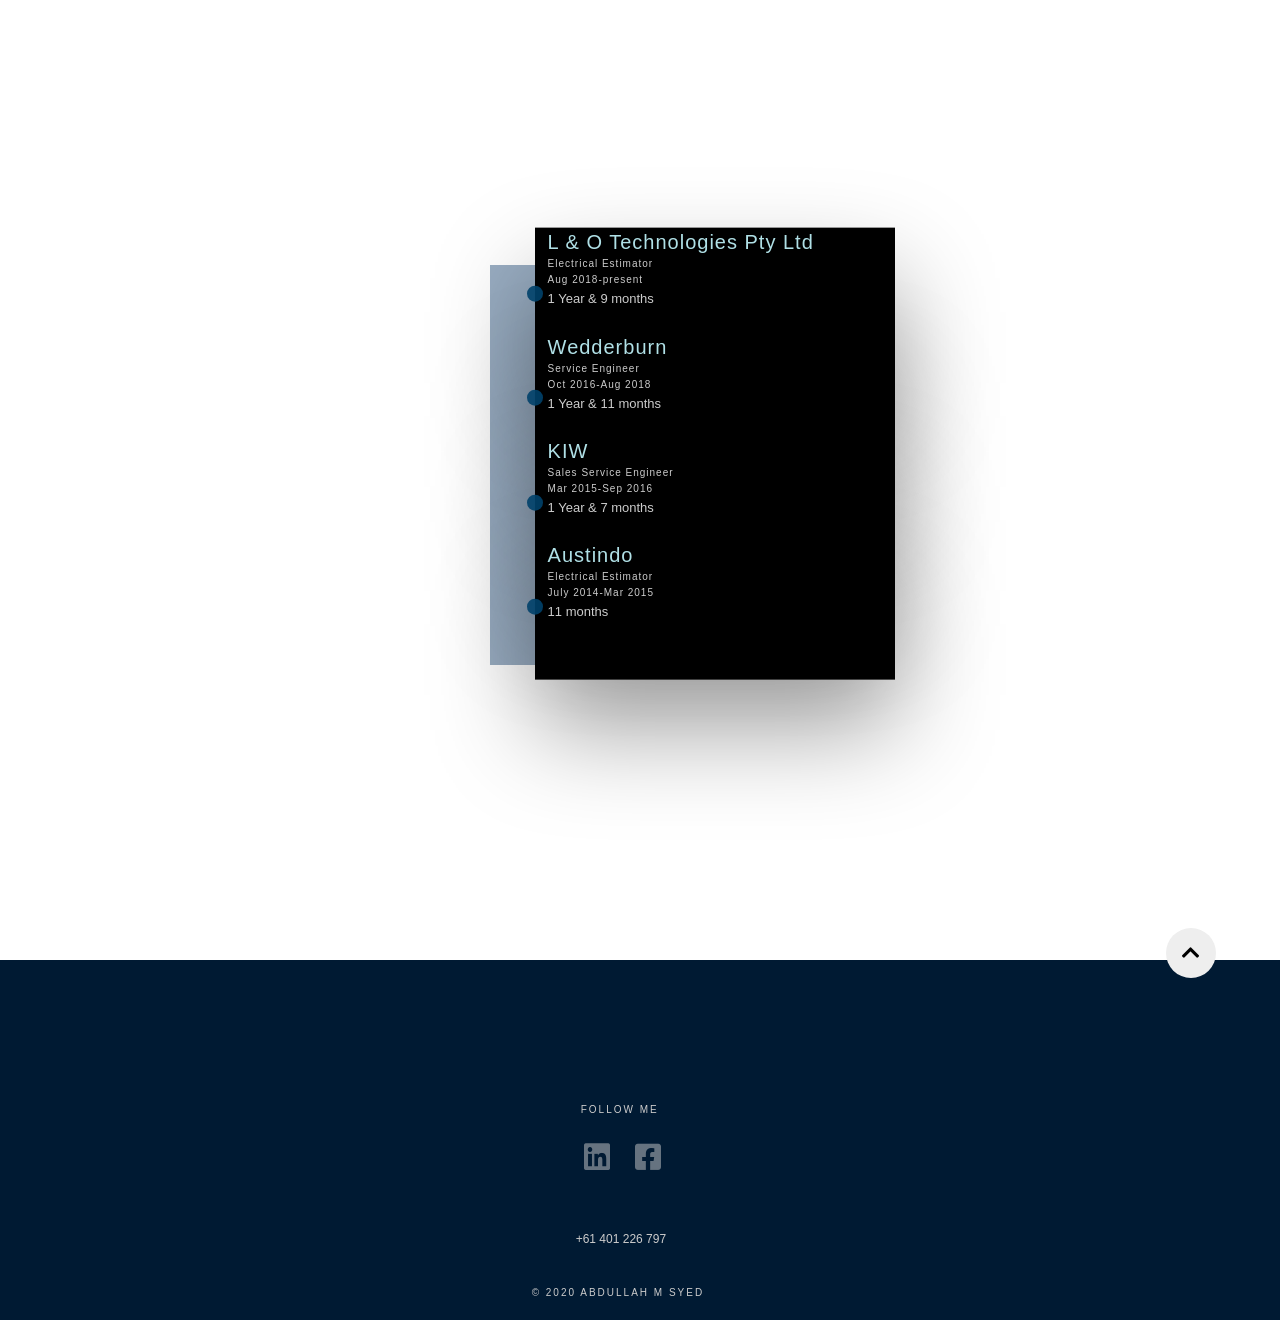
==== commit 40774834: "new one" ====
--- a/index.html
+++ b/index.html
@@ -62,19 +62,20 @@
 
 
          <section class="about-me" id="about">
-            <div class="container">
-                <div class="row">
-                  <div class="col-lg-12 col-md-12 col-sm-12">
+            <div class="about-container">
+                
                     <div class="content">
-                        <h1>About</h1>
+                        <h1 class="font">About</h1>
           
                         <p data-aos="fade-up" data-aos-delay="500">
-                                  Greetings!! My name is Abdullah Moosa Syed and <br>
-                                  I'm currently working as an Electrical Estimator <br>
-                                  at L&O Technologies Pty Ltd. I have worked in <br>
-                                 Electrical Service Industry for last three <br>
-                                 My Experiance has taught me that it's an interactive <br>
-                                 process requiring collaboration between multiple teams <br>
+                          Abdullah Syed started his career from high school by helping <br>
+                          his father in his construction projects.After graduating as an <br>
+                          Electrical Engineer from the Swinburne University of Technology, <br>
+                          he has worked in roles of Field Service Engineer, Sales Engineer, <br>
+                          and Electrical Estimator.He is competent in Electrical Design and <br>
+                          Cost Consultation, Project Management, Technical Sales, and Estimation. <br> <br>
+                          Abdullah has founded DOER Technologies Pty Ltd to provide efficient <br> 
+                         and cost-effective Engineering services in Electrical and Mechanical industries.
                         </p>
 
                         <div class="social-media" data-aos="fade-up" data-aos-delay="400">
@@ -85,66 +86,93 @@
                             </ul>
                         </div>
                   </div>
-                  
-                </div>
               </div>
         </section>
+
 
         <section class="services" id="services">
             <div class="section-header">
                 <h1>Services</h1>
-                <h6>What I Can Do For Your Company</h6>
+                
             </div>
             <br>
             <br>
             <br>
             <br>
-            <div class="container">
-                    <div class="row">
-                      <div class="col-lg-4 col-md-4 col-sm-12">
-                        
-                           <div class="skill" data-aos="fade-right" data-aos-delay="900">
-                               <div class="icon-container">
-                                   <img src="idea.png" alt="">
-                               </div>
-                               <h1>Electrical Design</h1>
-                               <p>Application experience with IEEE Designation Codes.
-                                 to drawings  and with electrical system design.
-                                Superior knowledge in Auto CAD and CAD software.
-                                 Familiarity with high voltage equipment arrangements.
-                                Ability to create line diagrams, wiring diagrams.
-                            </p>
-                           </div>
-                      </div>
-                      <div class="col-lg-4 col-md-4 col-sm-12">
-                        <div class="skill"data-aos="fade-up" data-aos-delay="1100">
-                            <div class="icon-container">
-                             <img src="wire.png" alt="">
-                            </div>
-                         <h1>Electrical Wiring</h1>
-                         <p>Application experience with IEEE Designation Codes.
-                            to drawings  and with electrical system design.
-                          Superior knowledge in Auto CAD and CAD software.
-                          Familiarity with high voltage equipment arrangements.
-                          Ability to create line diagrams, wiring diagrams.</p>
-                        </div>
-                      </div>
-                      <div class="col-lg-4 col-md-4 col-sm-12">
-                        <div class="skill" data-aos="fade-left" data-aos-delay="1500">
-                            <div class="icon-container">
-                               <img src="cost.png" alt="">
-                             </div>
-                        <h1>Cost Planning</h1>
-                         <p>Application experience with IEEE Designation Codes.
-                             to drawings  and with electrical system design.
-                          Superior knowledge in Auto CAD and CAD software. 
-                          Familiarity with high voltage equipment arrangements.
-                          Ability to create line diagrams, wiring diagrams.</p>
-                      </div>
+              <div class="service">
+               <div class="container">
+                   <div class="service-content">
+                     <div class="service-box">
+
+                       <div class="icon-box">
+                        <i class="fas fa-calculator"></i>
+                       </div>
+                       <h3>Electrical Estimation of Capital Projects</h3>
                      </div>
 
-                      </div>
-                    </div>
+                     <div class="service-box">
+
+                      <div class="icon-box">
+                        <i class="fas fa-tape"></i>
+                      </div>
+                      <h3>Design and Construct Tender Submission</h3>
+                    </div>
+
+                    <div class="service-box">
+
+                      <div class="icon-box">
+                        <i class="fas fa-plug"></i>
+                      </div>
+                      <h3>Electrical Take-Off and BOQ</h3>
+                    </div>
+
+                    <div class="service-box">
+
+                      <div class="icon-box">
+                        <i class="fas fa-file-contract"></i>
+                      </div>
+                      <h3>Sub-contractor Management</h3>
+                    </div>
+
+                  </div>
+                </div>
+                    <div class="container">
+                      <div class="service-content">
+                    <div class="service-box">
+
+                      <div class="icon-box">
+                        <i class="far fa-lightbulb"></i>
+                      </div>
+                      <h3>Switchboard Design</h3>
+                    </div>
+
+                    <div class="service-box">
+
+                      <div class="icon-box">
+                        <i class="fas fa-shopping-cart"></i>
+                      </div>
+                      <h3>Procurement and Purchasing of Materials</h3>
+                    </div>
+
+                    <div class="service-box">
+
+                      <div class="icon-box">
+                       <i class="fas fa-calculator"></i>
+                      </div>
+                      <h3>Electrical wiring</h3>
+                    </div>
+
+                    <div class="service-box">
+
+                      <div class="icon-box">
+                        <i class="fas fa-tasks"></i>
+                      </div>
+                      <h3>Business Support</h3>
+                    </div>
+                  </div>
+                </div>
+
+              </div>     
                   </section>
 
   
--- a/style.css
+++ b/style.css
@@ -94,27 +94,21 @@
 
 
 .about-me{
-    height: 70vh;
+   height:100vh ; 
     width: 100%;
-    
+   text-align: center;
     margin-top: 120px;
-   position: relative;
-}
-.about-img img{
-    height: 400px;
-    border-radius: 2px;
-    
-    top: -20%;
-    transform: translateY(20%);
-}
+  
+}
+
 
 .content{
-      left: 30%; 
+      /* left: 10%; 
      position: absolute;
-    top: -150%; 
+    top: -150%;  */
     /* transform: translate(-50%,-50%);  */
-    margin: 0 auto;
-
+    /* margin: 0 auto; */
+    display: inline-block;
 }
 
 .content p{
@@ -140,9 +134,10 @@
 
 
   .social-media{
-    position: absolute;
+    /* position: absolute;
     top: 100%;
-    right: 40%;
+    right: 40%; */
+    margin: 0 auto;
     
 
 }
@@ -162,7 +157,7 @@
     transition: 0.5s ease;
 }
 .fa-facebook-square:hover,
-.fa-linkedin:hover
+.fa-linkedin:hover,
 .fa-instagram-square:hover{
     color: #3b5998;
     opacity: 1;
@@ -187,10 +182,9 @@
 
 
 .services{
-    margin-top: 120px;
-    height: 80vh;
-    margin-bottom: 50px;
-    
+    margin: 50px auto;
+    height: 100vh;
+    position: relative;
 }
 
 
@@ -199,7 +193,7 @@
     justify-content: center;
     text-align: center;
     margin-top: 50px;
-    margin-bottom: 70px;
+    margin-bottom: 100px;
     color: #ccc;
     opacity: 0.7;
   }
@@ -215,7 +209,7 @@
     position: relative;
     margin-bottom: 60px;
   }
-  .section-header h6::after{
+  .section-header h1::after{
     content: '';
     height: 3px;
     width: 6rem;
@@ -229,7 +223,7 @@
     
   }
  
-  .section-header h6::before{
+  .section-header h1::before{
     content: '';
     height: 1rem;
     width: 1rem;
@@ -242,16 +236,52 @@
     opacity: 0.9;
     
   }
-
-
-  .icon-container img{
-      align-items: center;
-      height: 50px;
-      position: absolute;
-      left: 40%;
-      top:-40%;
-      margin-bottom: 20px;
-  }
+.service{
+  position: absolute;
+  top: 50%;
+  left: 50%;
+  transform: translate(-50%,-50%);
+}
+  .container{
+    margin: 0 auto;
+    display: flex;
+  flex-wrap: wrap;
+    
+  }
+  .service-content{
+    font-family: 'Roboto',sans-serif;
+    font-size: 6px;
+    display: flex;
+  }
+  
+  .service-box{
+    background-color: #333945;
+    filter: drop-shadow(0px 2px 2px #2c536459);
+    color: #ccc;
+    height: 160px;
+    width: 20vw ;
+    padding: 20px;
+    margin: 5px;
+    text-align: center;
+    position: relative;
+
+  }
+  
+  .service-box h3{
+    font-size: 16px;
+    position: absolute;
+    top: 60%;
+    left: 50%;
+    transform: translate(-50%,-60%);
+  }
+  
+  .icon-box{
+    height: 100px;
+    font-size: 25px;
+    color: #f7f7f7;
+  }
+
+
 
                                  /* Experience part start */
 
@@ -264,7 +294,7 @@
 
 
 .experience{
-    margin-top: 100px;
+    margin-top: 50px;
 
     height: 100vh;
     width: 100%;
@@ -555,29 +585,11 @@
 
 
 
+
                                  /* Media queries */
 
 
 @media only screen and (max-width: 768px){
-    body{
-    font-family: 'Raleway', sans-serif;
-    line-height: 1.4;
-    color: #ccc;
-   background-color: #000000;
-background-image: linear-gradient(147deg, #000000 0%, #04619f 74%);
-    height: 100vh;
-    overflow-x: hidden;
-    width: 100%;
-    background-attachment: fixed;
-}
-.header{
-    width: 100%;
-    display: flex;
-	min-height: 100vh;
-	justify-content: center;
-    align-items: center;
-    
-}
     .image{
         position: absolute;
         top: 50%;
@@ -602,12 +614,7 @@
         .navbar-brand{
             font-size: 14px;
         }
-        .about-me{
-    height: 100vh;
-    width: 100%;
-    margin-top: 120px;
-   
-}
+        
         .about-img img{
             height: 200px;
             border-radius: 2px;
@@ -616,45 +623,80 @@
             left: 20%;
             top: 22%;
         }
-        .content{
-            
+        /* .content{
             left: 25%;
             position: absolute;
             top: 40%;
-        }
+        } */
         .content h1{
           margin:30px auto;
+          
+        }
+        .content p{
+            /* position: absolute;
+            left: -20%; */
+            font-size: large;
+            text-align: center;
+            display: inline-block !important;
+        }
+        .social-media{
+             /* position: absolute;
+            top: 400%;
+            right: 40%;
+            margin-bottom: 20px;
+
+            margin: 0 auto;  */
+
+            display: none;
         
         }
-        .content p{
-            position: absolute;
-            left: -20%;
-            font-size: large;
-        }
-        .social-media{
-            position: absolute;
-            top: 310%;
-            right: 40%;
-            margin-bottom:20px;
-        
-        }
-
-        .icon-container img {
-            align-items: center;
-            height: 50px;
-            position: absolute;
-            left: 40%;
-            top: -45%;
-            margin-bottom: 70px;
-
-            
-}
+
 
 
 .services{
     margin-top: 120px;
     height: 100vh;
    
+}
+
+.container{
+  margin: 0 auto;
+}
+.service-content{
+  font-family: 'Roboto',sans-serif;
+  font-size: 6px;
+}
+
+.service-box{
+  background-color: #2c3e50;
+  filter: drop-shadow(2px 2px 2px rgba(0,0,0,.3));
+  color: #ccc;
+  
+}
+
+.service-box h3{
+  font-size: 13px;
+}
+.service-box {
+  background-color: #333945;
+  filter: drop-shadow(0px 2px 2px #2c536459);
+  color: #ccc;
+  height: 150px;
+  width: 23.5vw;
+  padding: 10px;
+  margin: 2px;
+  text-align: center;
+  position: relative;
+}
+/* .icon-container img {
+  align-items: center;
+  height: 50px;
+  position: absolute;
+  left: 40%;
+  top: -45%;
+  margin-bottom: 70px;
+  
+  
 }
 
 .skill h1{
@@ -698,12 +740,16 @@
     background-color: #ccc;
     opacity: .5;
     z-index: 10000;
-}
+} */
 .experience{
-    margin-top: 200px;
-    height: 100vh;
-    width: 100%;
-    position: relative;
+  margin-top: 200px;
+}
+
+.section-heading {
+  position: relative;
+  top: 20%;
+  left: 50%;
+  transform: translate(-20%,-65%);
 }
 .jobs::before{
    display: none;
@@ -736,7 +782,7 @@
     content: '';
     height: 1rem;
     width: 1rem;
-    background-color:#ccc;
+    background-color: #00416a;
     border-radius: .8rem;
     bottom: 1.4rem;
     left: -5%;
@@ -774,8 +820,3 @@
 }
 }
 
-
-
-
-
-
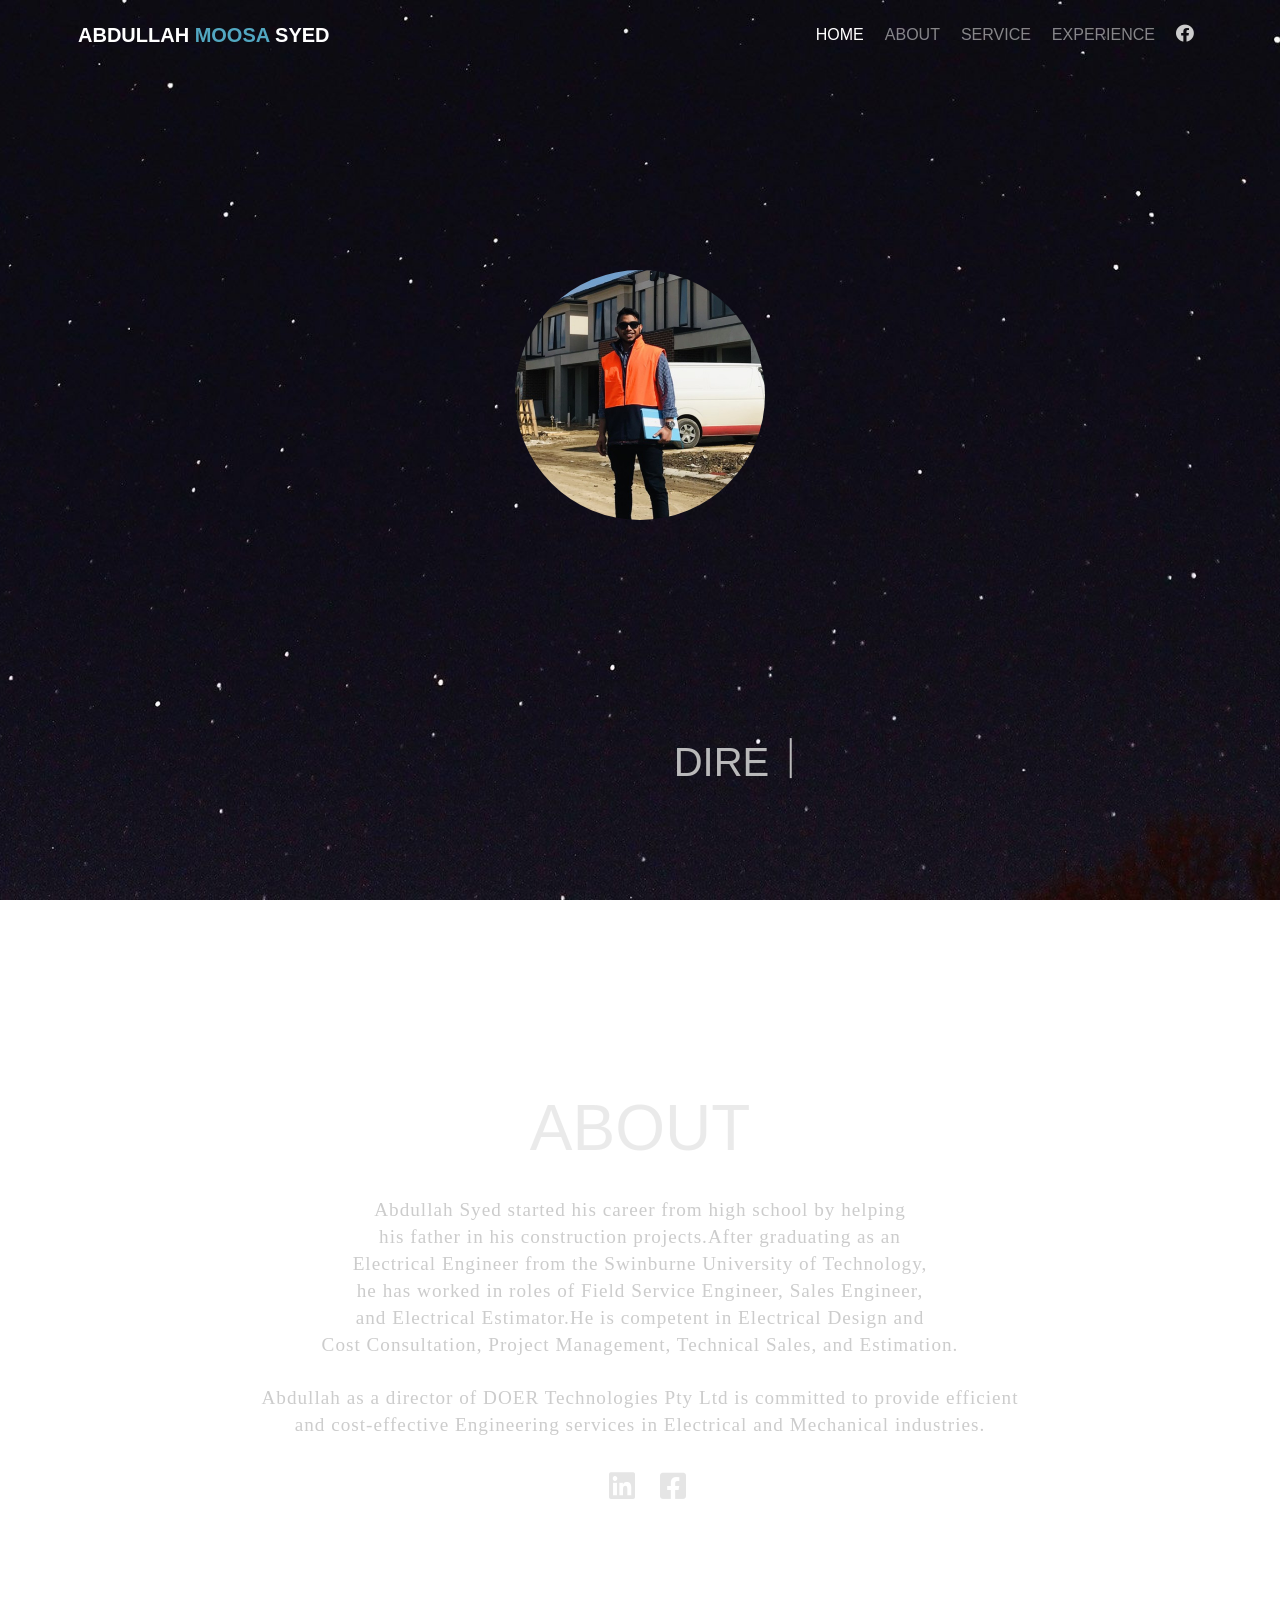
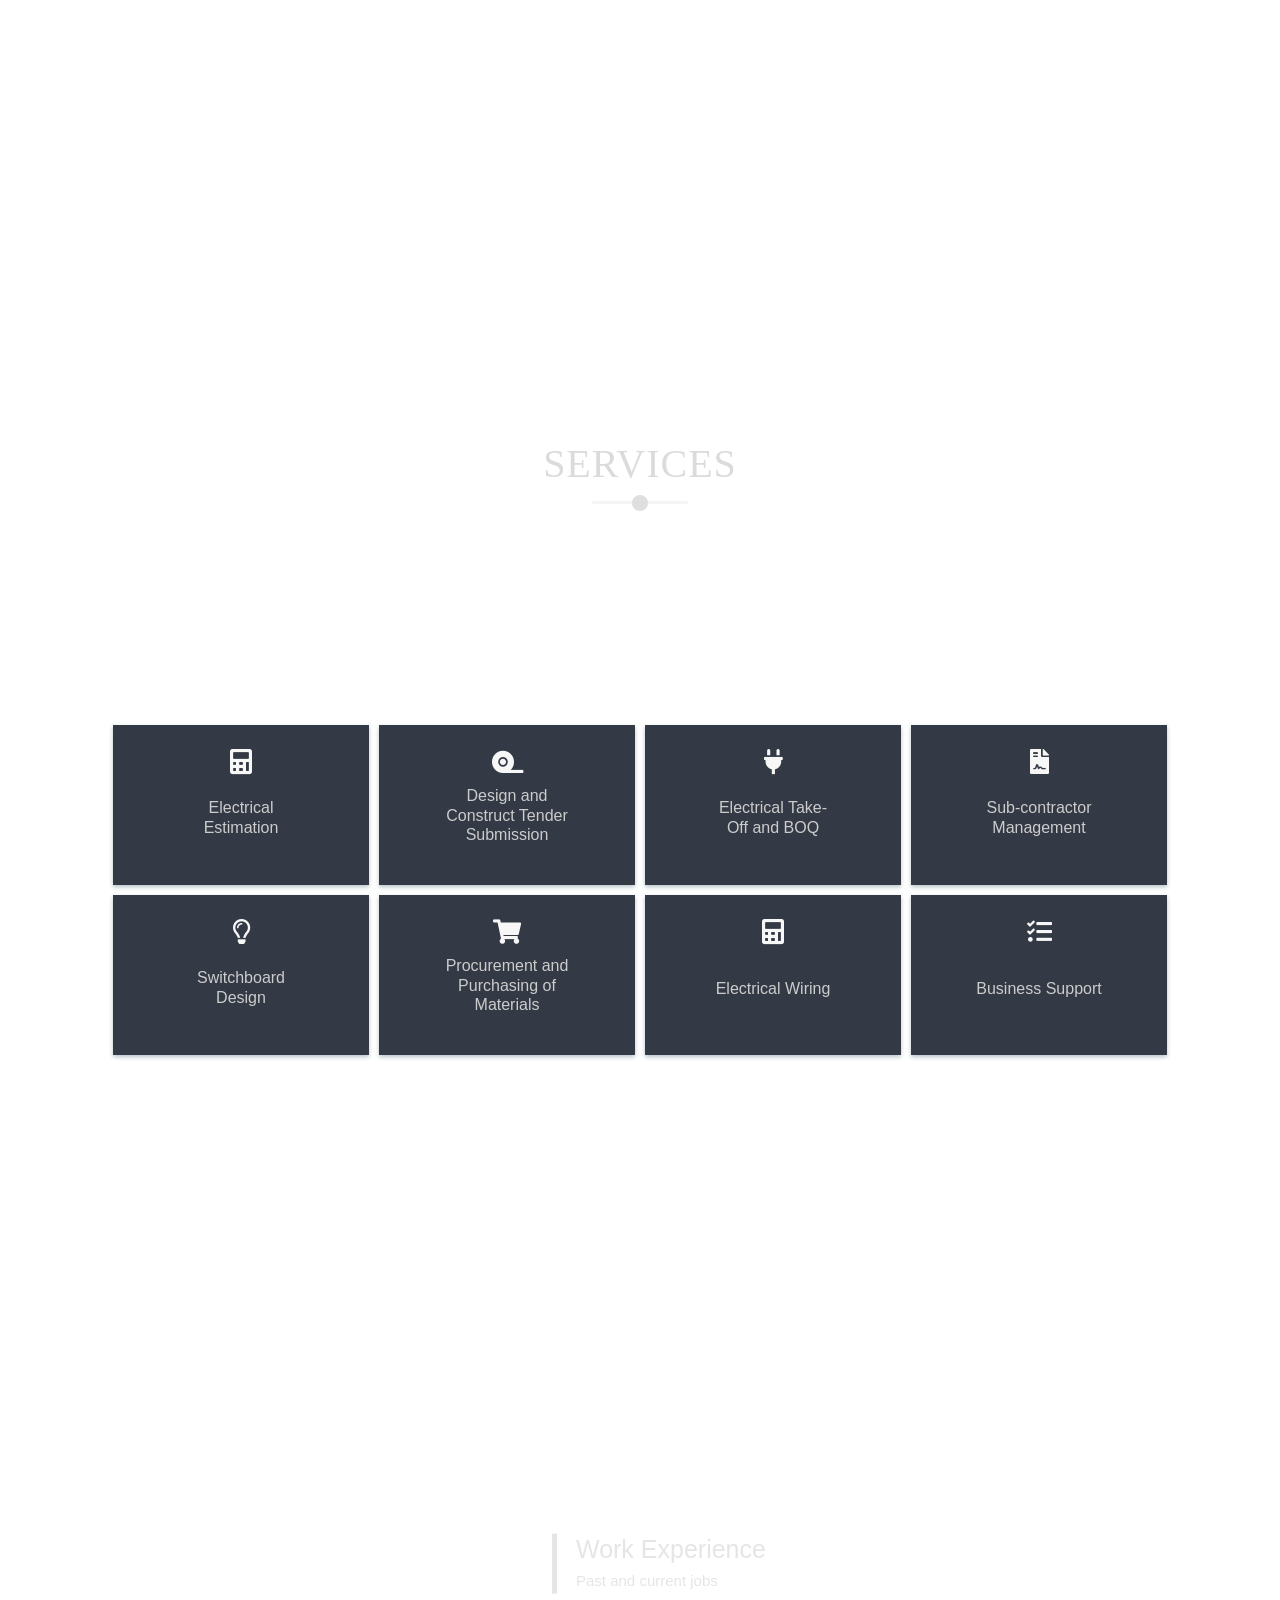
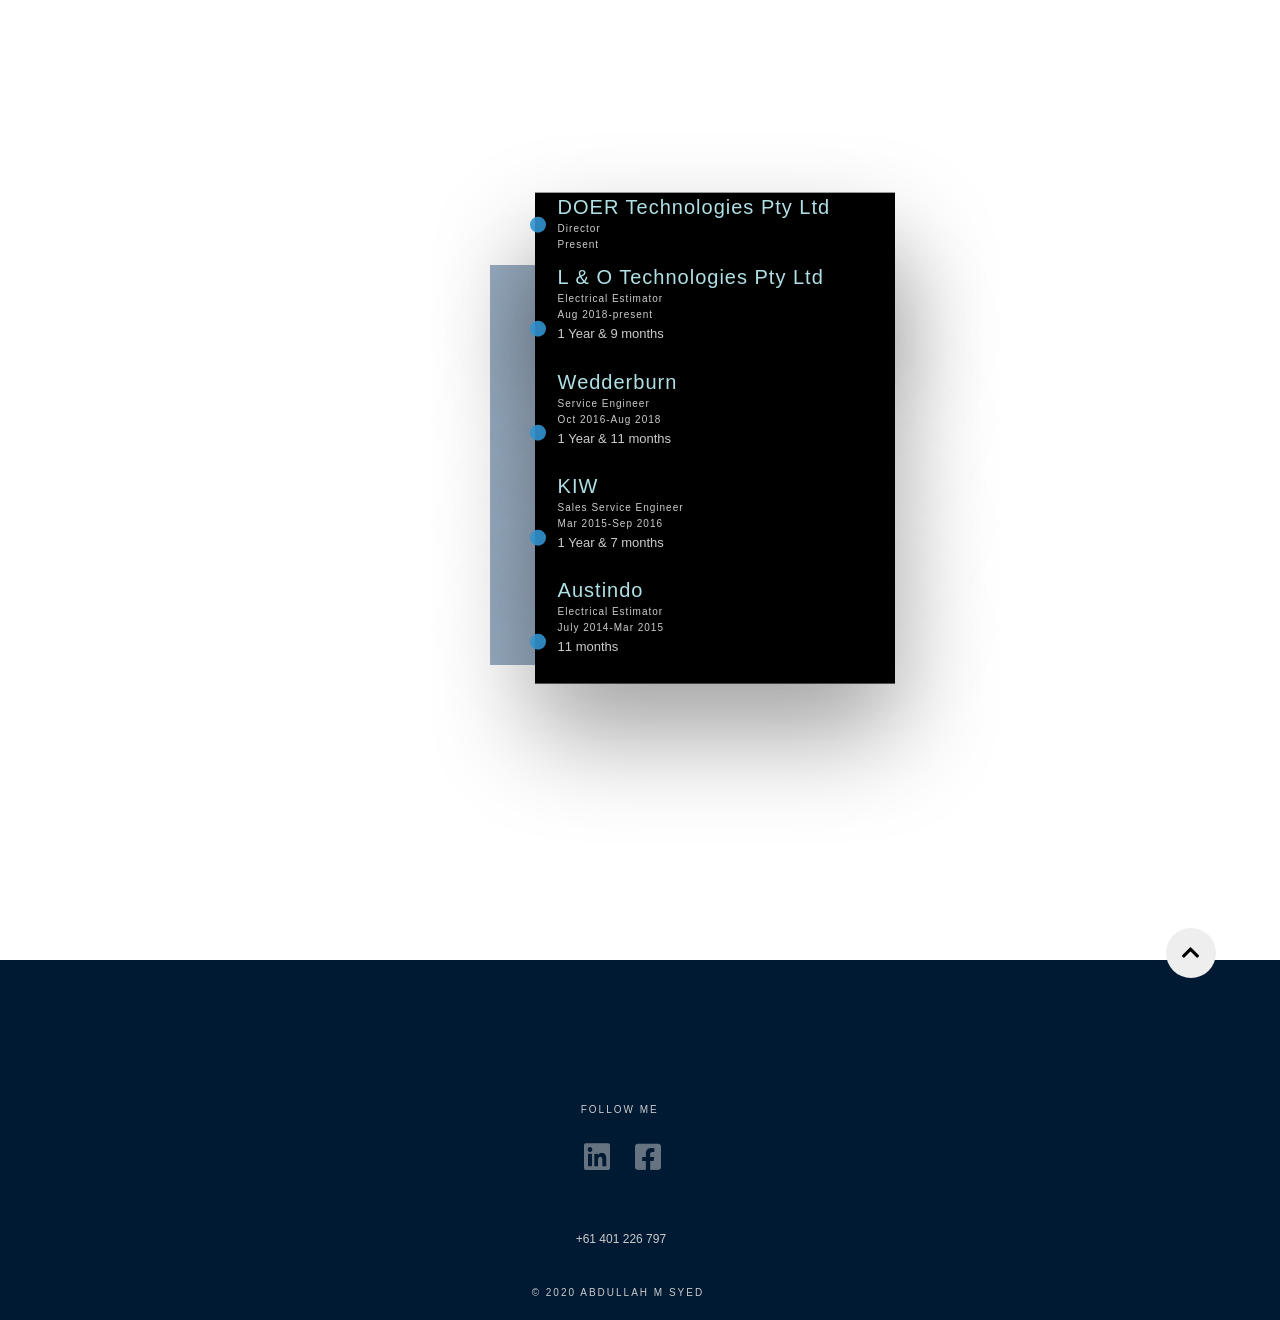
==== commit f4ef7e08: "19/06/20" ====
--- a/index.html
+++ b/index.html
@@ -74,7 +74,7 @@
                           he has worked in roles of Field Service Engineer, Sales Engineer, <br>
                           and Electrical Estimator.He is competent in Electrical Design and <br>
                           Cost Consultation, Project Management, Technical Sales, and Estimation. <br> <br>
-                          Abdullah has founded DOER Technologies Pty Ltd to provide efficient <br> 
+                          Abdullah as a director of DOER Technologies Pty Ltd is committed to provide efficient <br> 
                          and cost-effective Engineering services in Electrical and Mechanical industries.
                         </p>
 
@@ -107,7 +107,7 @@
                        <div class="icon-box">
                         <i class="fas fa-calculator"></i>
                        </div>
-                       <h3>Electrical Estimation of Capital Projects</h3>
+                       <h3>Electrical Estimation</h3>
                      </div>
 
                      <div class="service-box">
@@ -159,7 +159,7 @@
                       <div class="icon-box">
                        <i class="fas fa-calculator"></i>
                       </div>
-                      <h3>Electrical wiring</h3>
+                      <h3>Electrical Wiring</h3>
                     </div>
 
                     <div class="service-box">
@@ -186,6 +186,11 @@
 
            <div class="jobs">
             <ul>
+                <li class="date">
+                <h1>DOER Technologies Pty Ltd</h1>
+                 <h6>Director</h6>
+                 <h6 class="data">Present</h6>
+                </li>
                 <li class="date">
                     <h1>L & O Technologies Pty Ltd</h1>
                      <h6>Electrical Estimator</h6>
--- a/style.css
+++ b/style.css
@@ -82,6 +82,25 @@
 
     height: 250px;
 }
+.txt-type::after{
+  content: '';
+  position: absolute;
+  width: 1px;
+  height: 40px;
+  border-right: 2px solid #ccc;
+  right:-.5px;
+  animation: blink .5s infinite ease;
+}
+
+@keyframes blink{
+  0%{
+    opacity: 0;
+  }
+100%{
+  opacity: 1;
+}
+  
+}
 
 
 
@@ -264,7 +283,7 @@
     margin: 5px;
     text-align: center;
     position: relative;
-
+    cursor:pointer;
   }
   
   .service-box h3{
@@ -370,10 +389,11 @@
     content: '';
     position: absolute;
     left: -2%;
-    top: -3%;
-    height: 140px;
+    top: -4%;
+    height: 110px;
     width: 360px;
     background-color: black;
+    padding-top:10px;
     z-index:-1;
     opacity: 1;
     filter: drop-shadow(0px 50px 50px rgba(0, 0, 0, 0.363));
@@ -383,16 +403,17 @@
     content: '';
     height: 1rem;
     width: 1rem;
-    background-color:#00416a;
+    background-color:#3292ce;
     opacity:0.9;
     border-radius: .8rem;
     bottom: 1.4rem;
-    left: -2%;
+    left: -1.5%;
     transform: translateX(-50%);
     position: absolute;
     
   }
   .jobs .date{
+    padding-left:10px;
     margin-left: 10px;
     margin-bottom: 10px;
     position: relative;
@@ -590,6 +611,17 @@
 
 
 @media only screen and (max-width: 768px){
+    body{
+    font-family: 'Raleway', sans-serif;
+    line-height: 1.4;
+    color: #ccc;
+   background-color: #000000;
+background-image: linear-gradient(147deg, #000000 0%, #04619f 74%);
+    height: 100vh;
+    overflow-x: hidden;
+    width: 100%;
+    background-attachment: fixed;
+}
     .image{
         position: absolute;
         top: 50%;
@@ -603,13 +635,16 @@
         top: 80%;
         left: 60%;
         transform: translate(-80%,-60%);
+        font-size: medium;
         
         }
-        .text-middle{
-            font-size: 15px;
-        }
+        
         .text-type{
           width: 100%;
+          font-size:medium;
+        }
+        .txt-type::after{
+          height: 20px;
         }
         .navbar-brand{
             font-size: 14px;
@@ -664,23 +699,18 @@
 }
 .service-content{
   font-family: 'Roboto',sans-serif;
-  font-size: 6px;
-}
-
-.service-box{
-  background-color: #2c3e50;
-  filter: drop-shadow(2px 2px 2px rgba(0,0,0,.3));
-  color: #ccc;
-  
-}
+  
+}
+
 
 .service-box h3{
   font-size: 13px;
 }
+
 .service-box {
-  background-color: #333945;
+  background-color: #2c5364c2;
   filter: drop-shadow(0px 2px 2px #2c536459);
-  color: #ccc;
+  color: rgba(180, 179, 179, 0.836);
   height: 150px;
   width: 23.5vw;
   padding: 10px;
@@ -688,59 +718,7 @@
   text-align: center;
   position: relative;
 }
-/* .icon-container img {
-  align-items: center;
-  height: 50px;
-  position: absolute;
-  left: 40%;
-  top: -45%;
-  margin-bottom: 70px;
-  
-  
-}
-
-.skill h1{
-    font-size: 20px;
-    position: absolute;
-    left: 30%;
-    top: -15%;
-}
-
-.skill p{
-    font-size: 15px;
-    margin-top: 0;
-    margin-bottom: 100px;
-}
-
-.section-heading{
-    position: relative;
-    top: 20%;
-    left: 55%;
-    transform: translate(-20%,-55%);
-}
-
-.section-heading h1{
-    color: #ccc;
-    opacity: 0.5;
-    font-size: 20px;
-}
-
-.section-heading h6{
-    font-size: 10px;
-    opacity: .5;
-}
-
-.section-heading::after{
-    content: "";
-    position: absolute;
-    top: 0;
-    left: -1rem;
-    height: 55px;
-    width: 3px;
-    background-color: #ccc;
-    opacity: .5;
-    z-index: 10000;
-} */
+
 .experience{
   margin-top: 200px;
 }
@@ -782,10 +760,10 @@
     content: '';
     height: 1rem;
     width: 1rem;
-    background-color: #00416a;
+    background-color:#3292ce;
     border-radius: .8rem;
     bottom: 1.4rem;
-    left: -5%;
+    left: -1.5%;
     transform: translateX(-50%);
     position: absolute;
     opacity: 0.9;
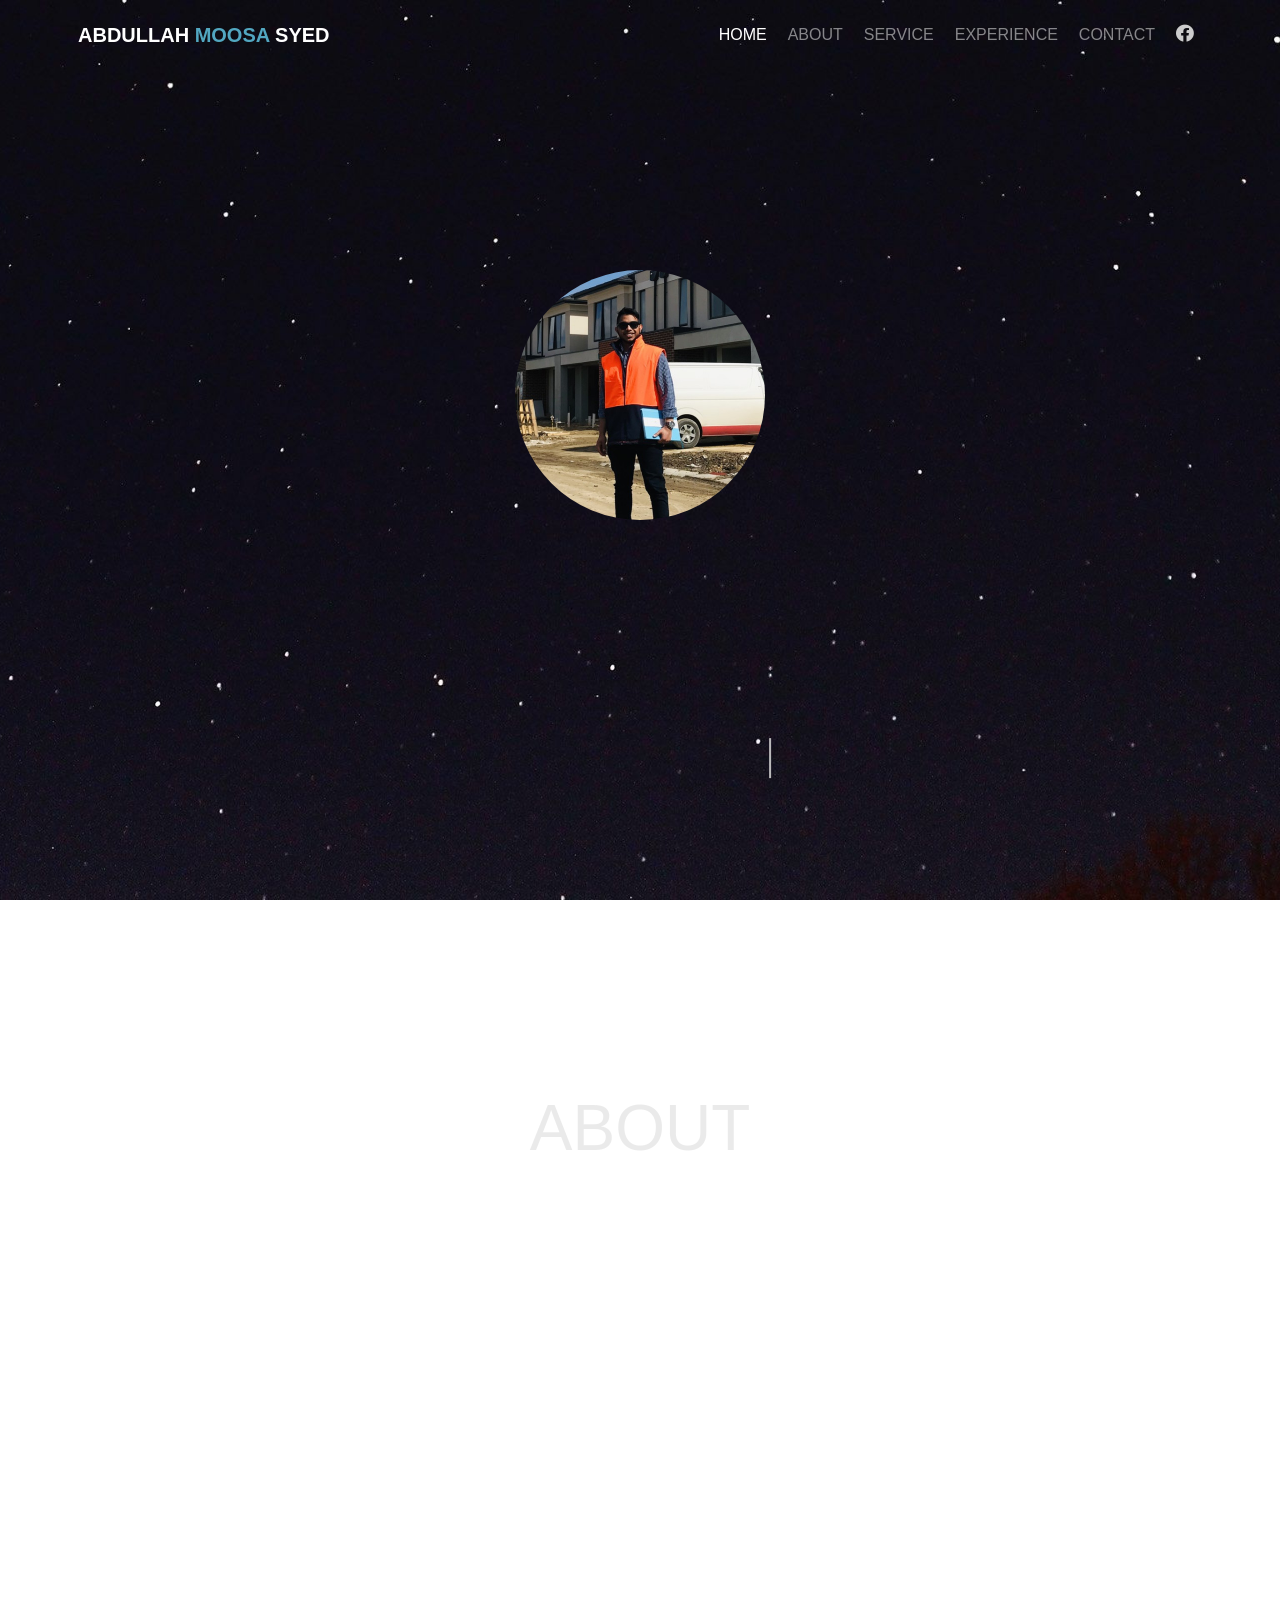
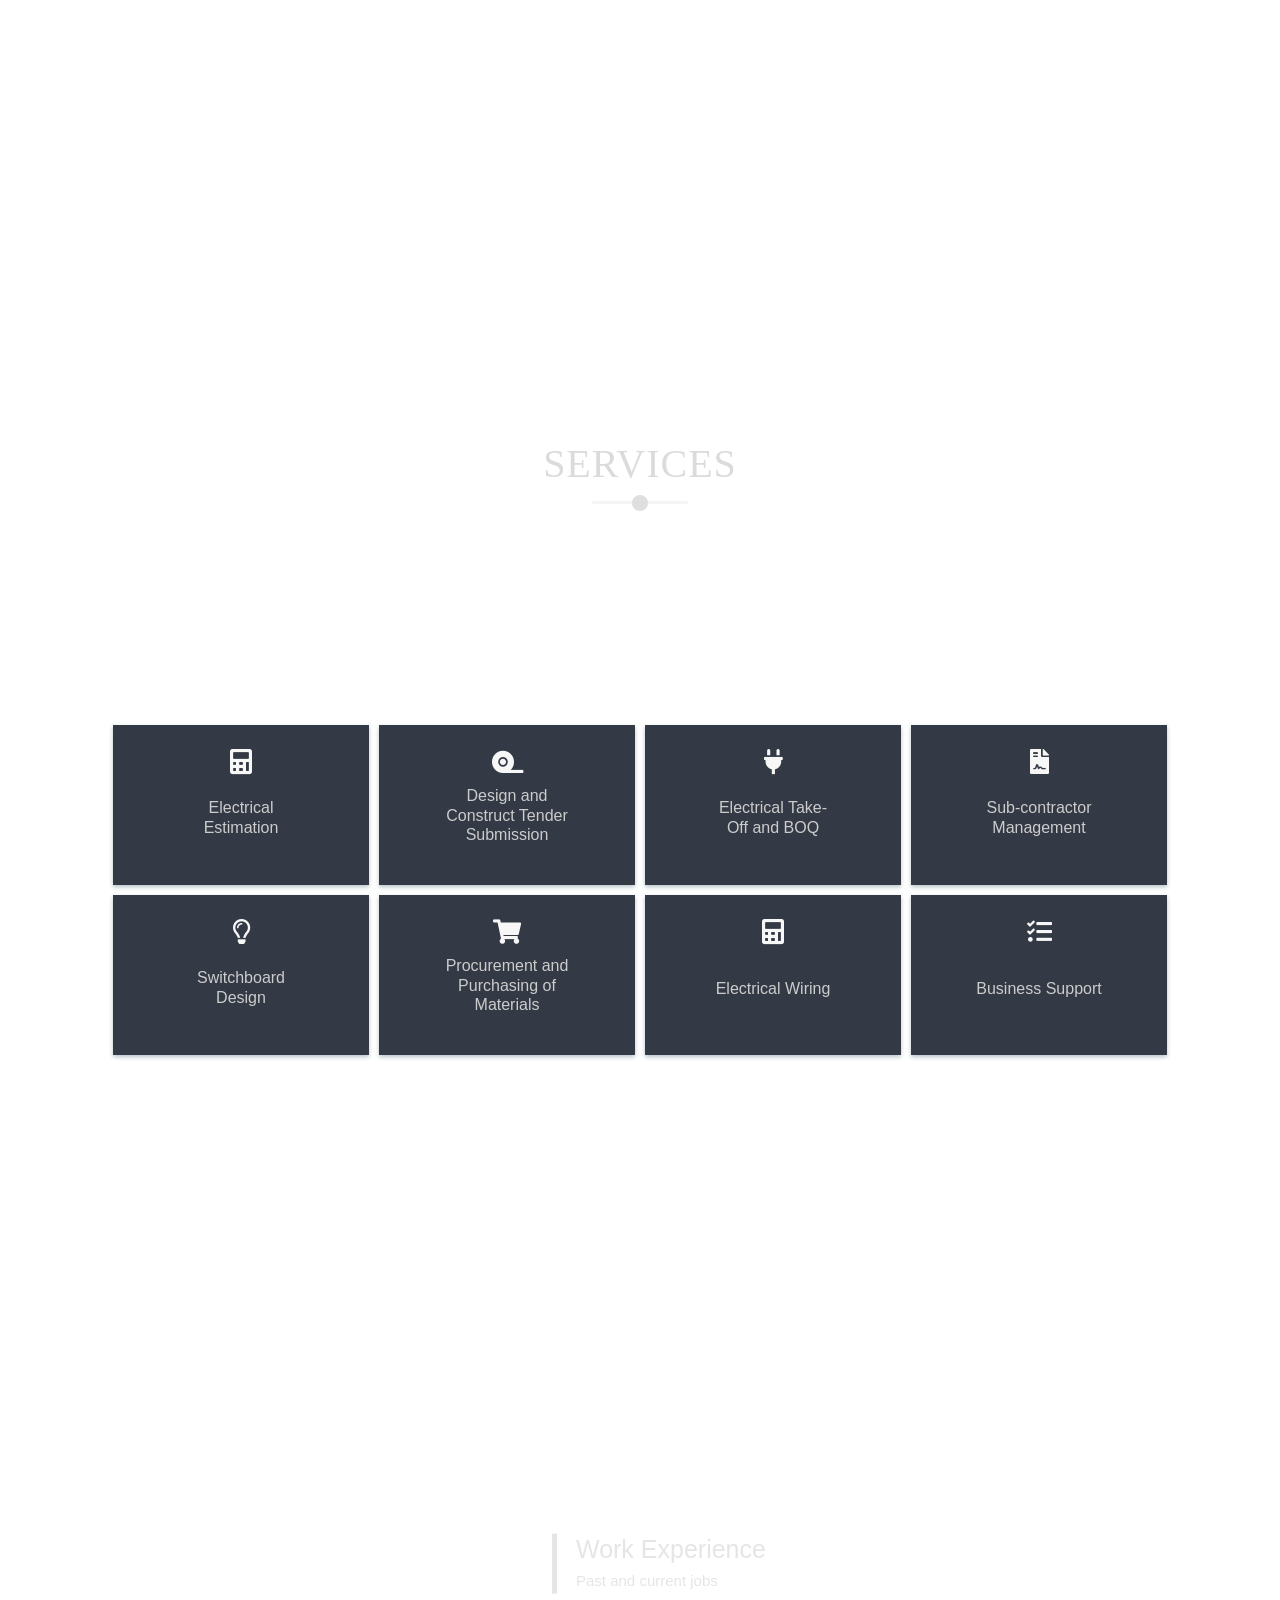
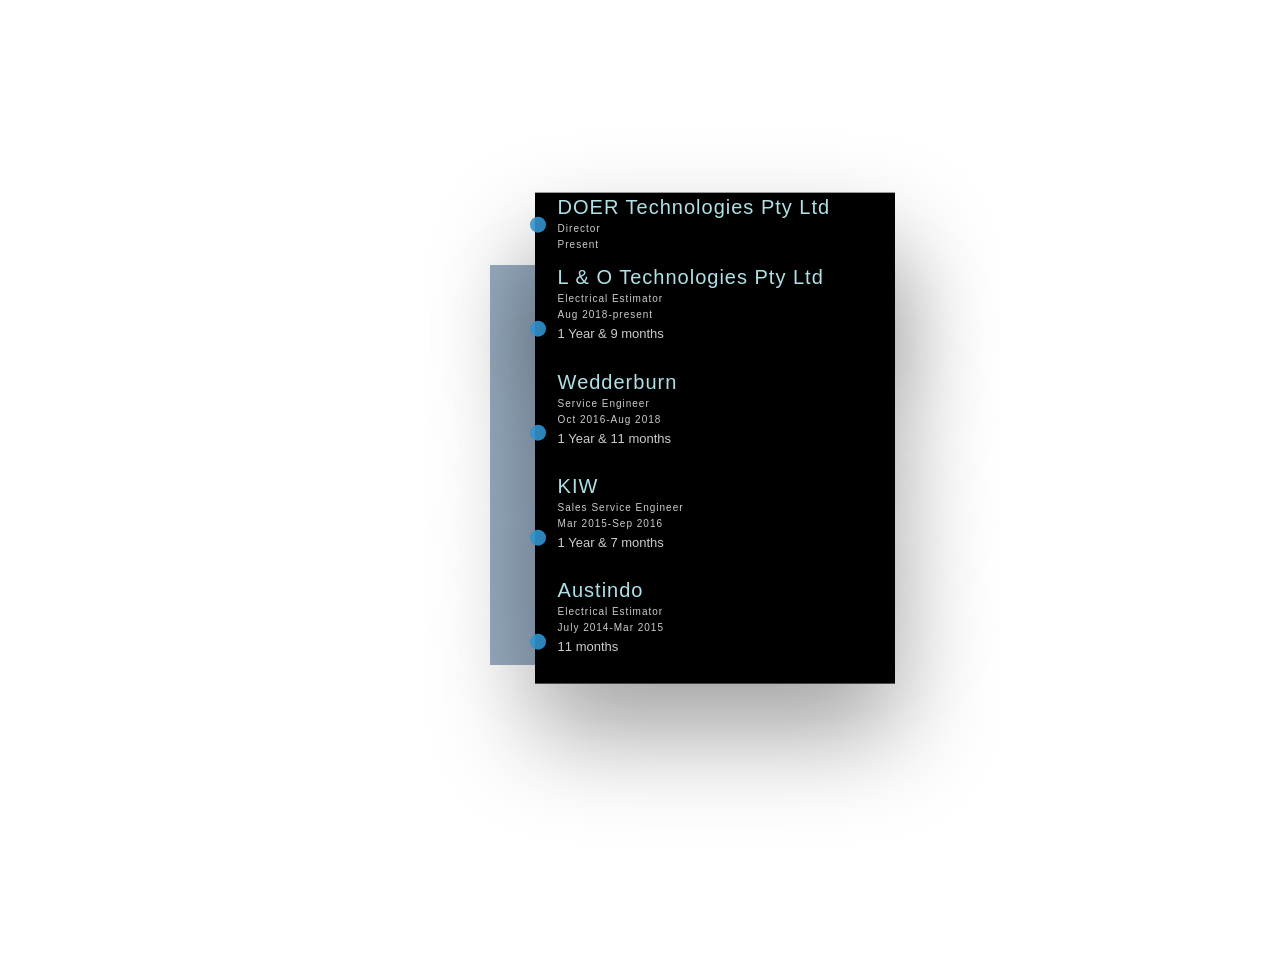
==== commit 43a107e2: "Update index.html" ====
--- a/index.html
+++ b/index.html
@@ -35,10 +35,10 @@
                 <li class="nav-item">
                     <a class="nav-link" href="#experience">Experience</a>
                   </li> 
-               <!-- <li class="nav-item">
+                <li class="nav-item">
                   <a class="nav-link" href="#contact">Contact</a>
                 </li> 
-               --!> 
+              
                 <li class="nav-item">
                     <a class="nav-link"href="https://www.google.com"><i class="fab fa-facebook"></i></a>
                   </li>  
@@ -246,7 +246,7 @@
             <input type="submit" value="submit">
         </form>
     </div>
-</section> -->
+</section> 
 <footer class="copyright">
     <div class="up" id="up" onclick="topFunction()">
         <i class="fas fa-chevron-up"></i>
--- a/style.css
+++ b/style.css
@@ -90,6 +90,7 @@
   border-right: 2px solid #ccc;
   right:-.5px;
   animation: blink .5s infinite ease;
+font-size:23px;
 }
 
 @keyframes blink{
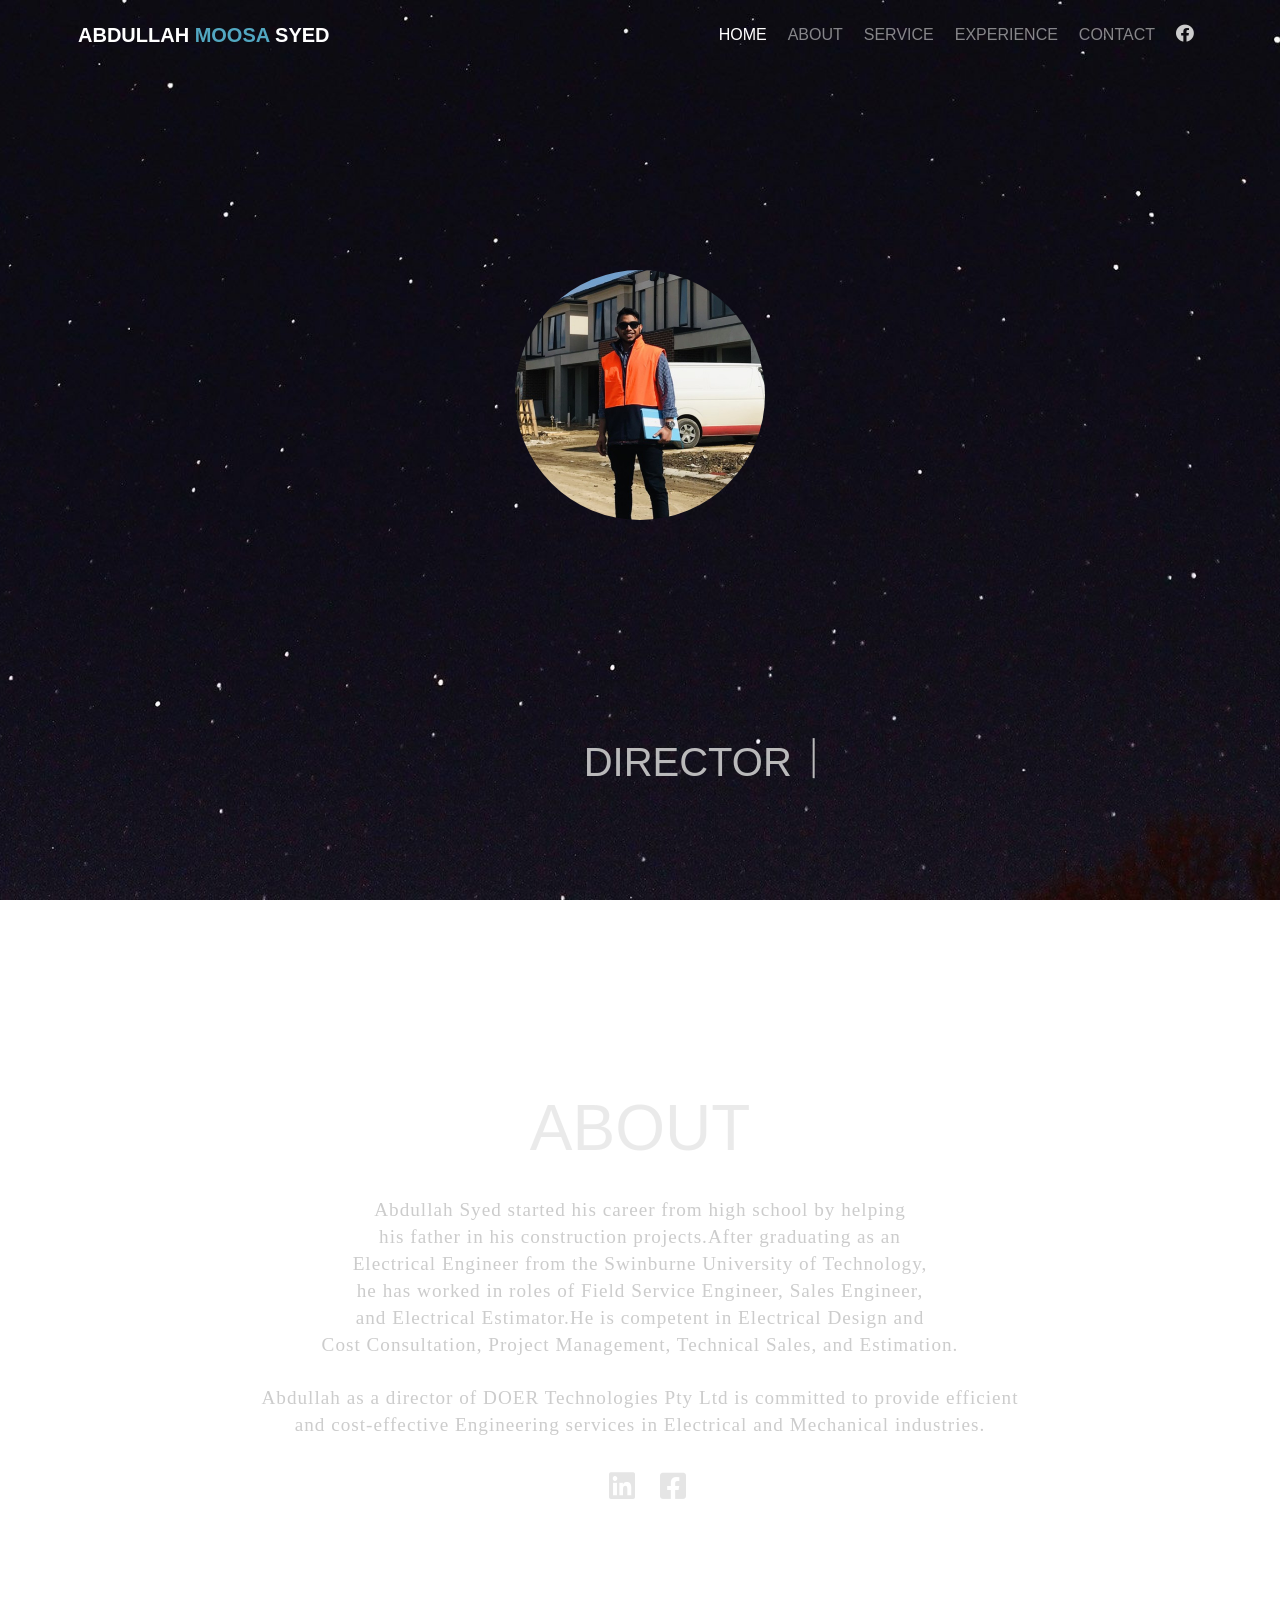
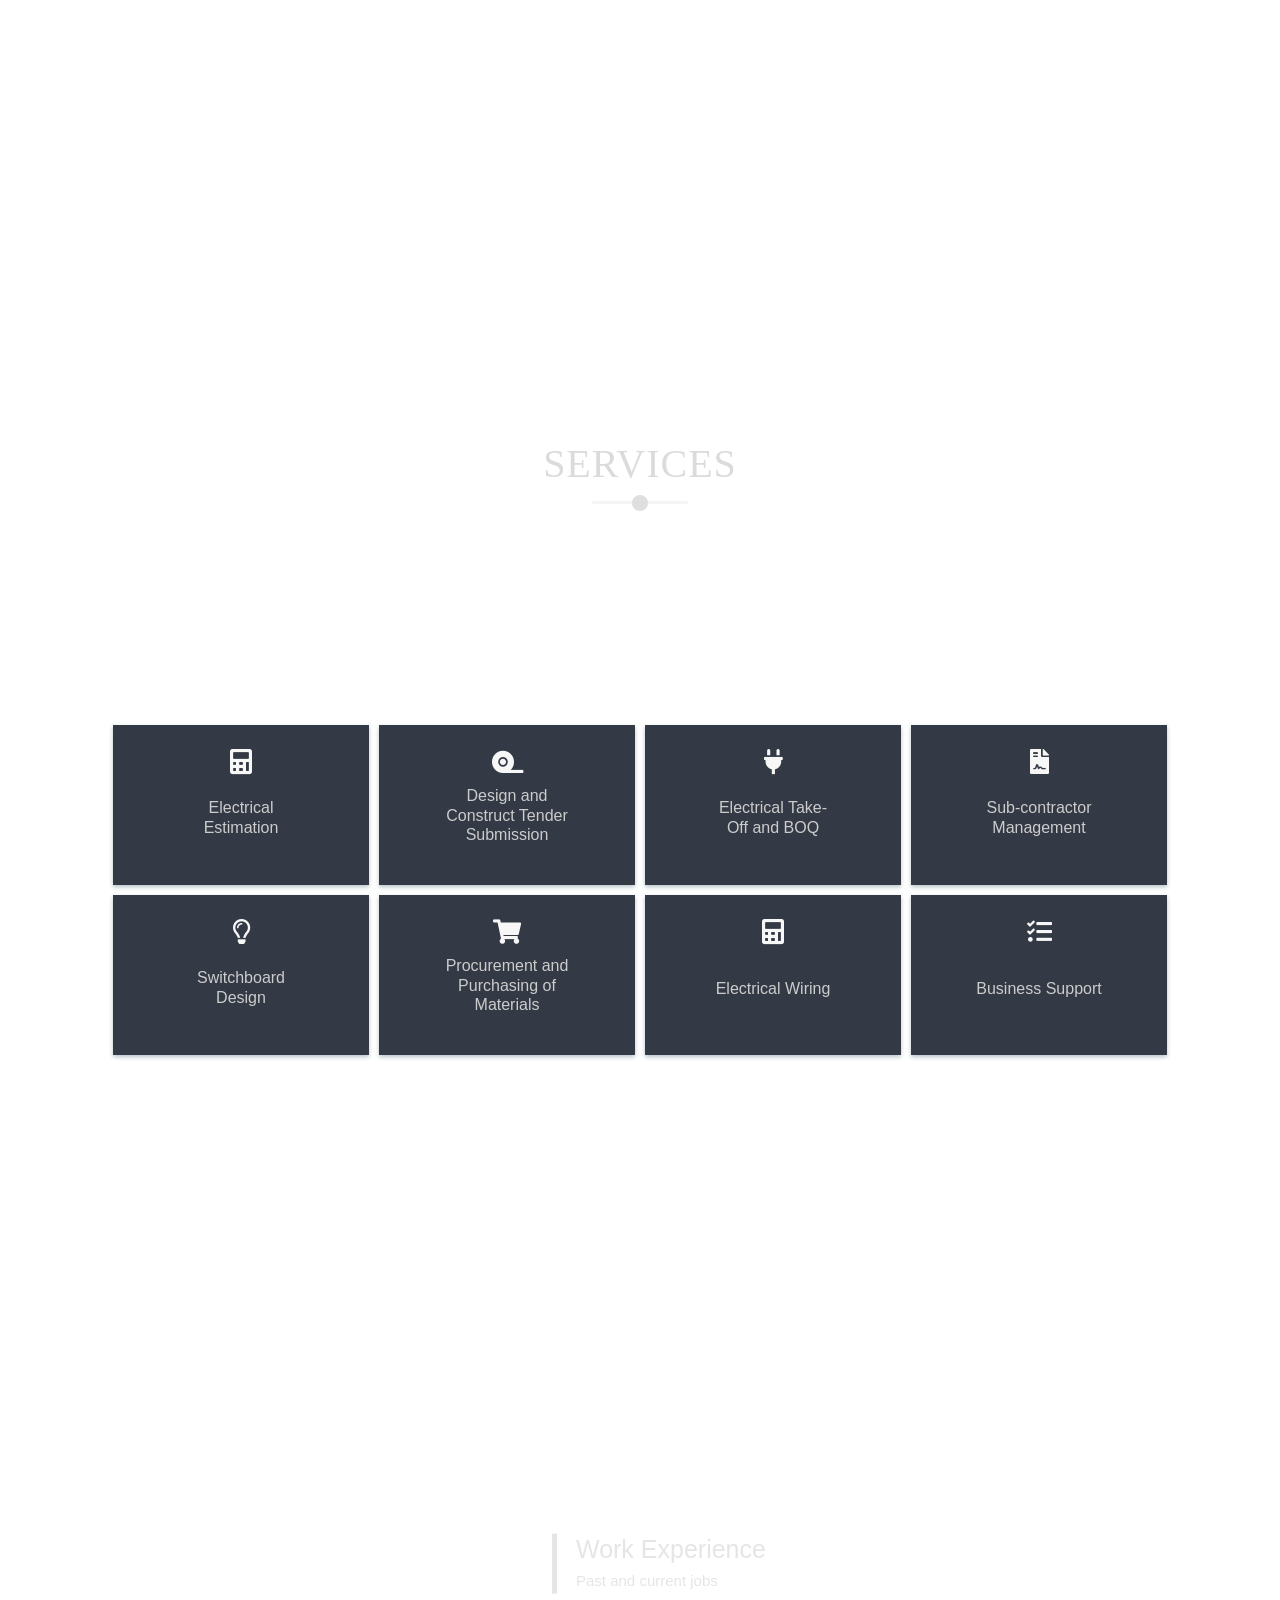
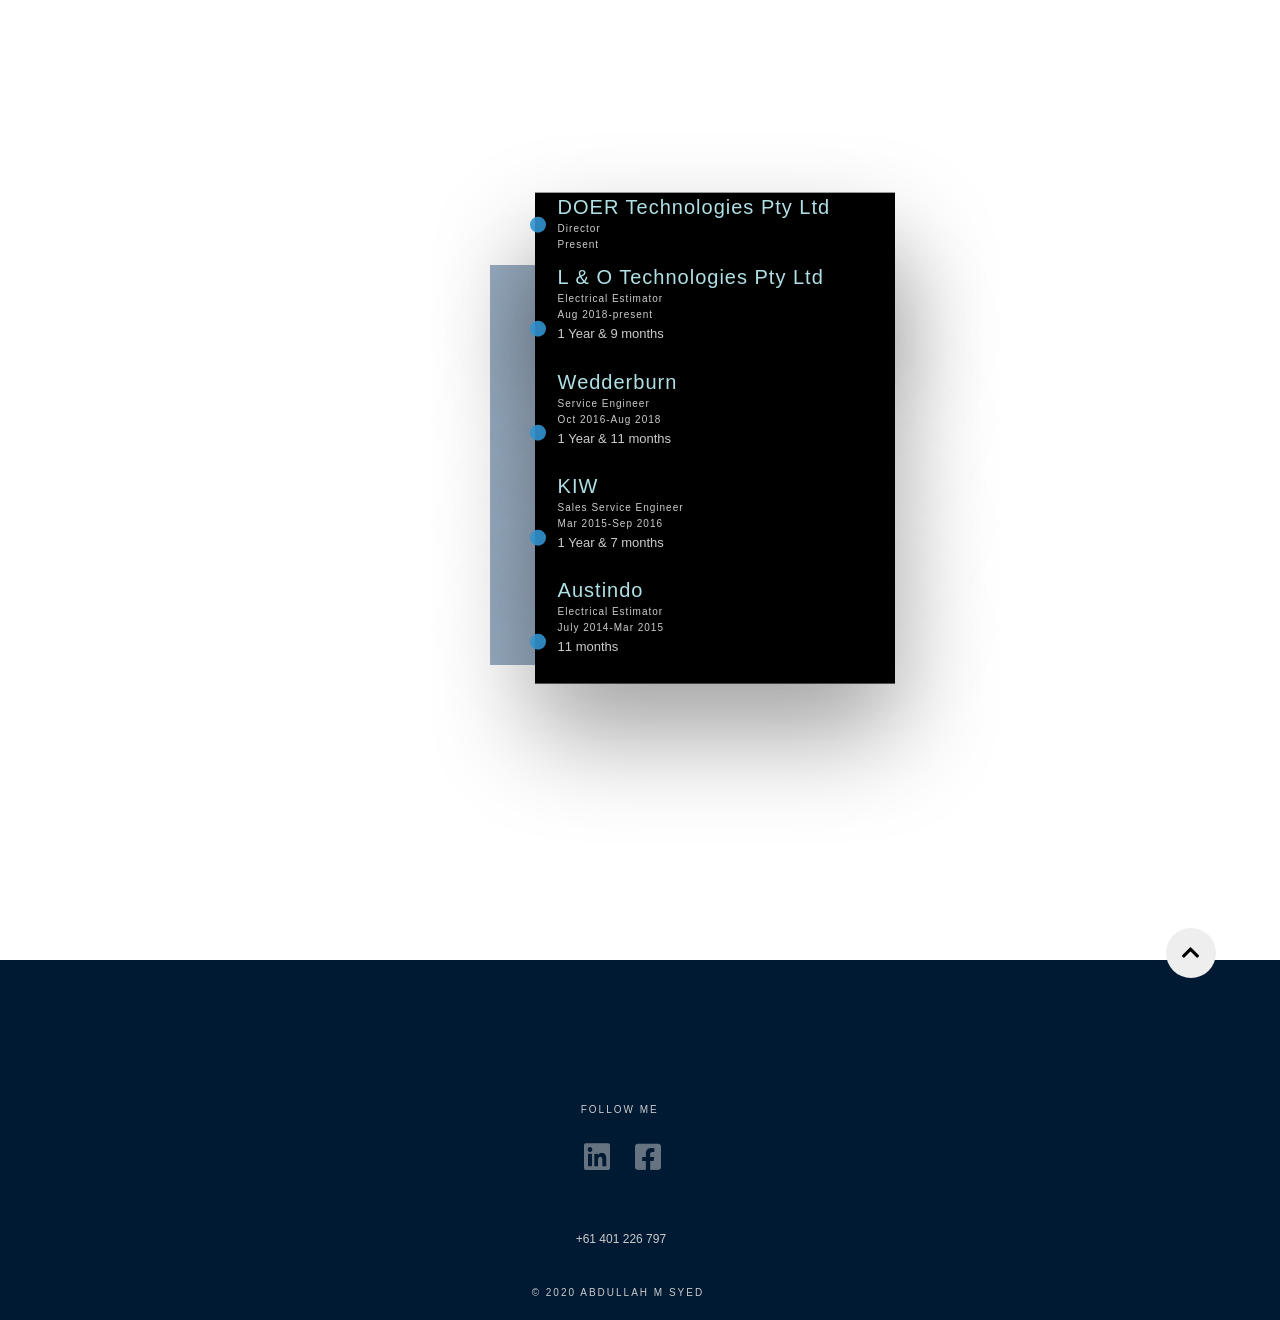
==== commit 6e1359bb: "committed" ====
--- a/index.html
+++ b/index.html
@@ -223,30 +223,6 @@
 
 
   
-  <!-- <section class="contact" id="contact">
-    <div class="contact-heading">
-        <h1>Contact</h1>
-        <h6>Lets Work Together</h6>
-    </div>
-    <div class="main-contact">
-        <form action="">
-           
-            <label for="name">Name:</label>
-                <input type="text" id="name" name="name" placeholder="Enter Your Name.." required>
-            <label for="email">Email:</label>
-                <input type="email" id="email" name="email" placeholder="Enter Your Email.." required>
-            <label for="Services">Services</label>      
-            <select name="services" id="services">
-                <option value="">Electrical Estimation</option>
-                <option value="">Electrical design</option>
-                <option value="">Cost Planning</option>
-            </select>  
-            <label for="subject">Subject</label>
-            <textarea name="subject" id="subject cols="10" rows="10"></textarea>
-            <input type="submit" value="submit">
-        </form>
-    </div>
-</section> 
 <footer class="copyright">
     <div class="up" id="up" onclick="topFunction()">
         <i class="fas fa-chevron-up"></i>
--- a/style.css
+++ b/style.css
@@ -616,8 +616,8 @@
     font-family: 'Raleway', sans-serif;
     line-height: 1.4;
     color: #ccc;
-   background-color: #000000;
-background-image: linear-gradient(147deg, #000000 0%, #04619f 74%);
+   background: url(bg.jpg) no-repeat center;
+    background-size: cover;
     height: 100vh;
     overflow-x: hidden;
     width: 100%;
